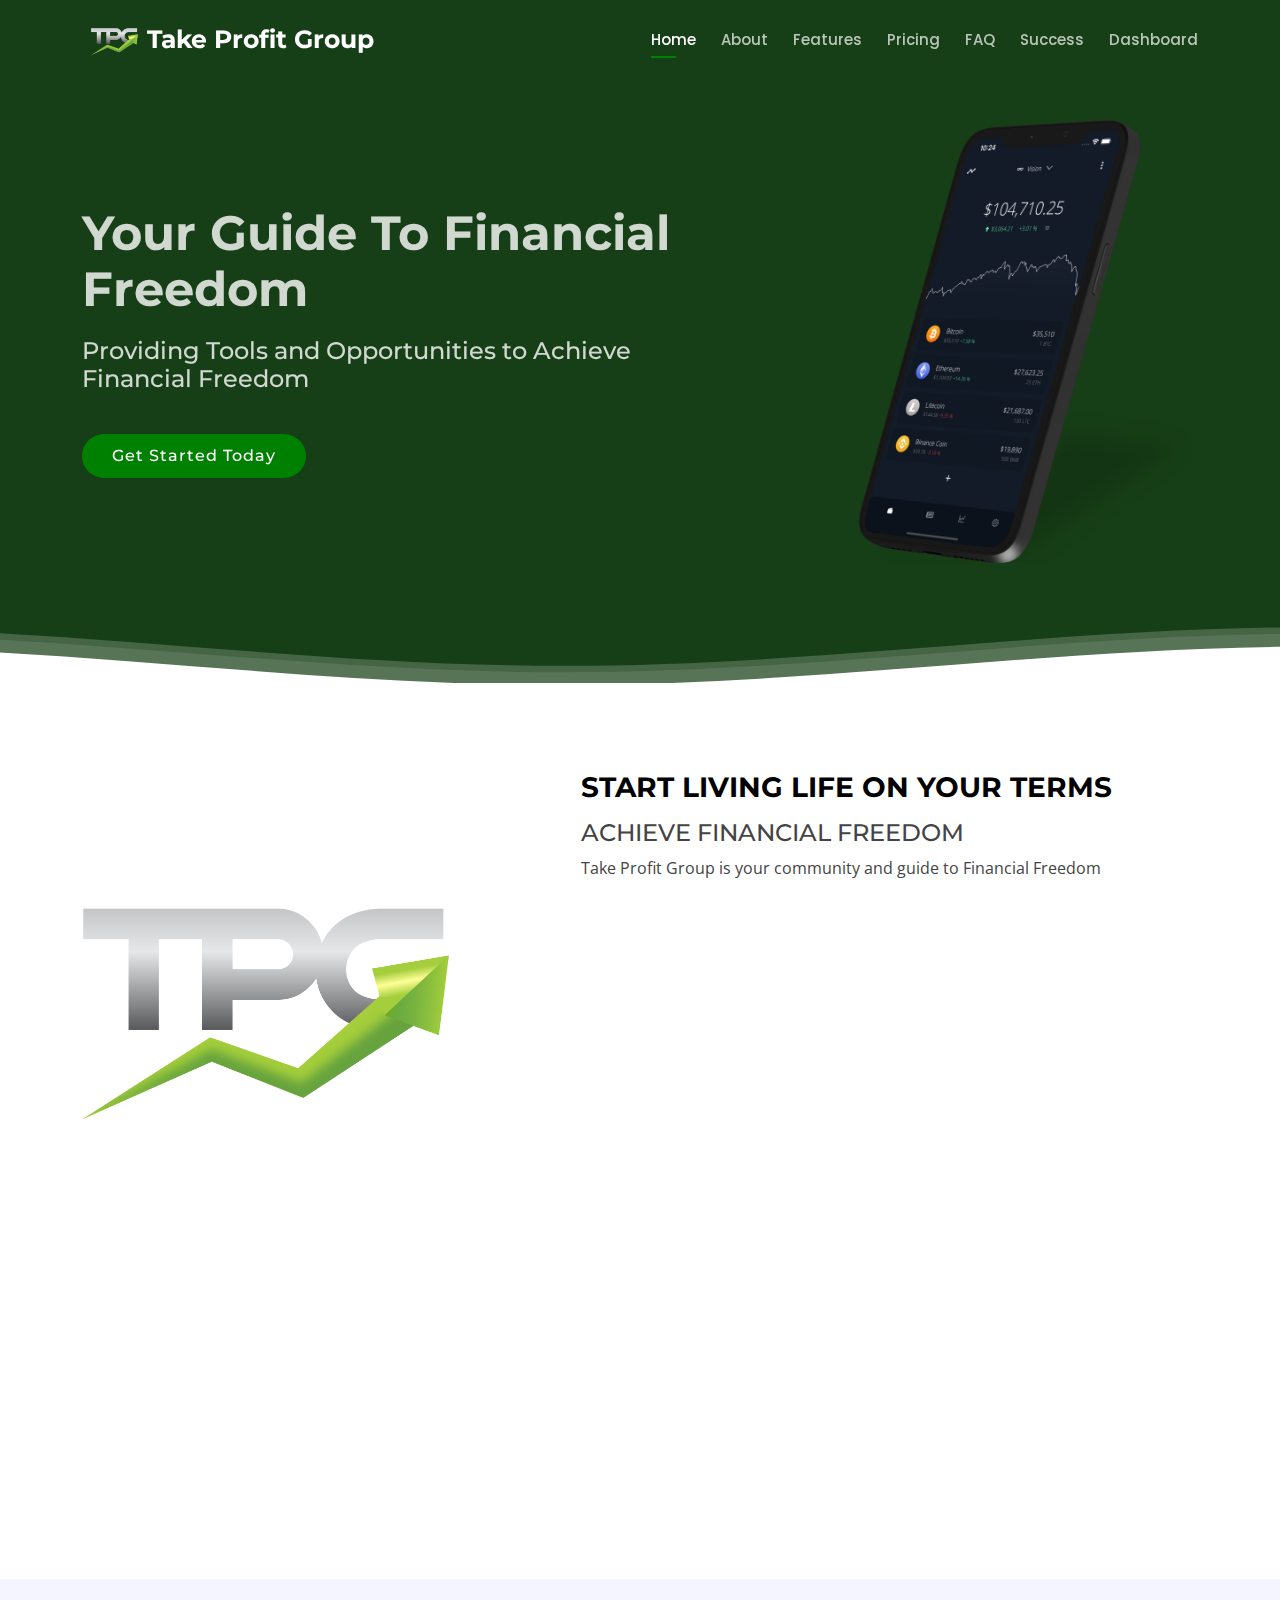
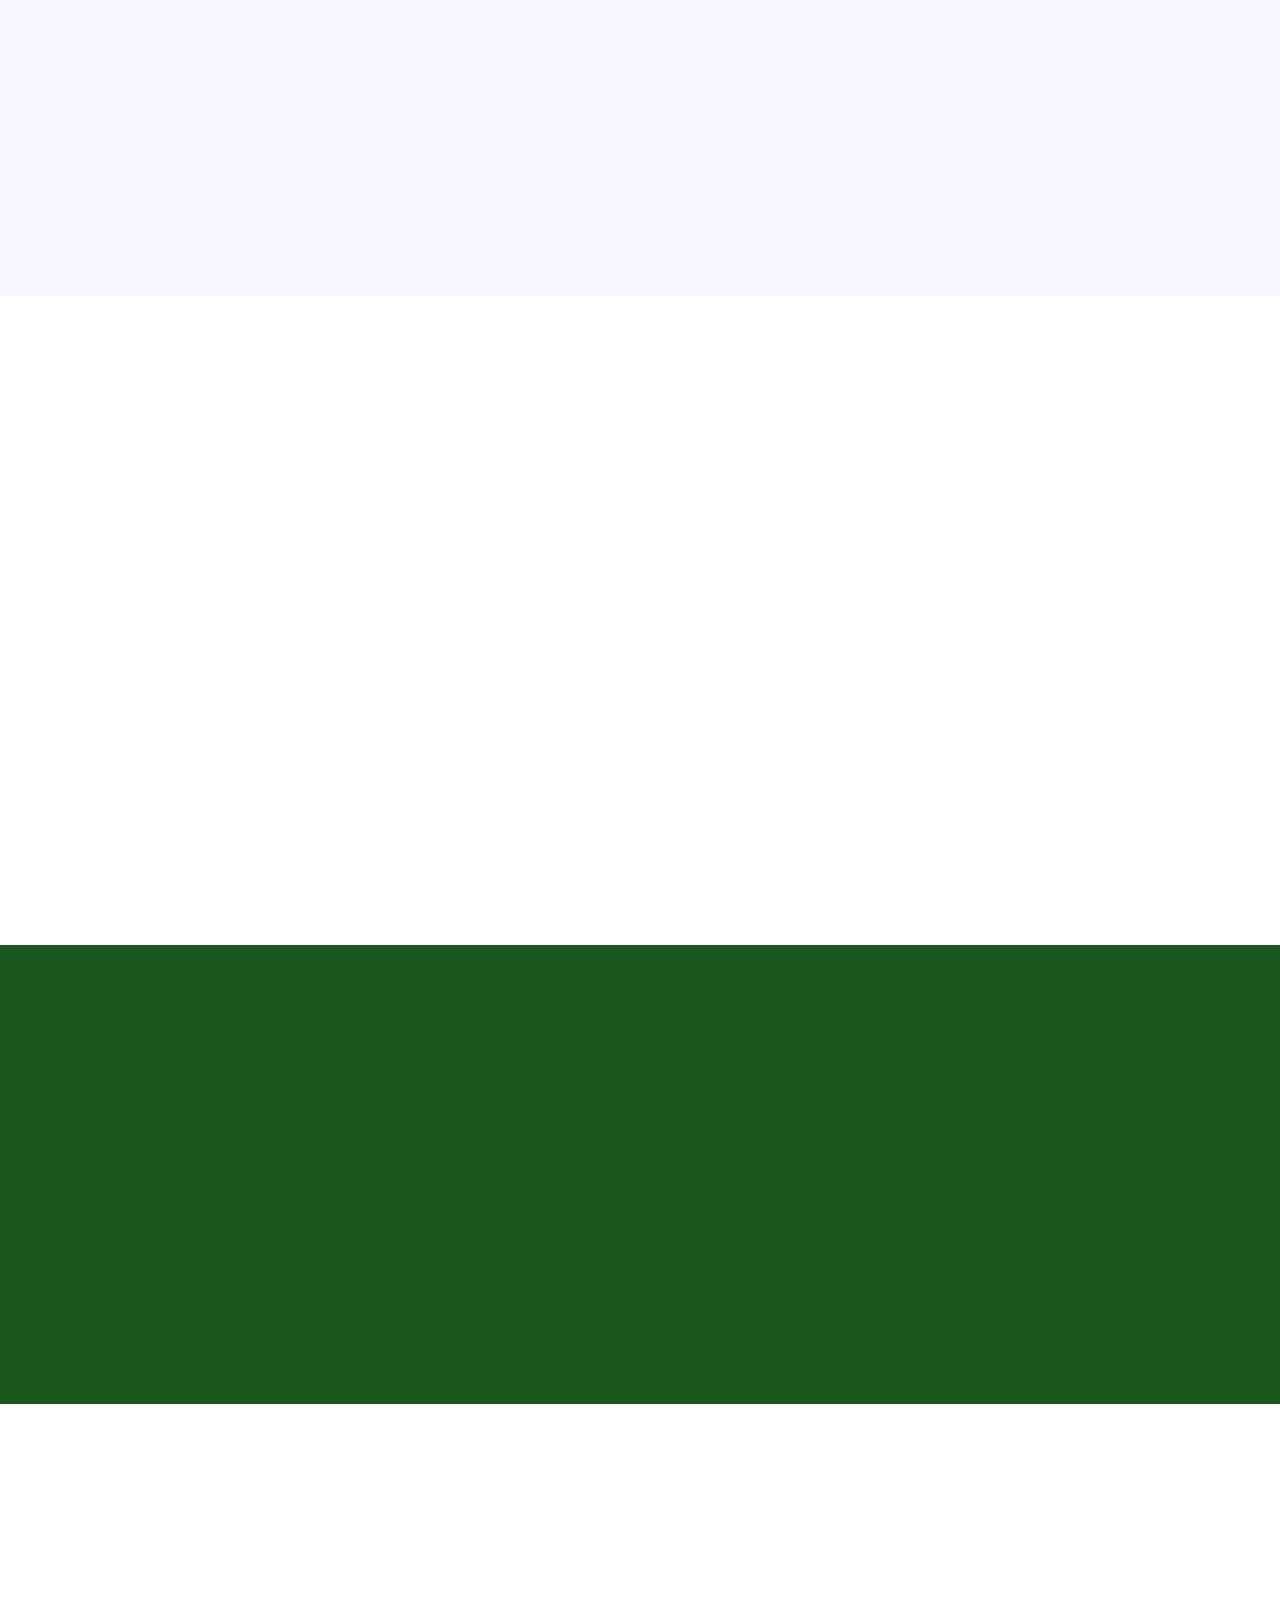
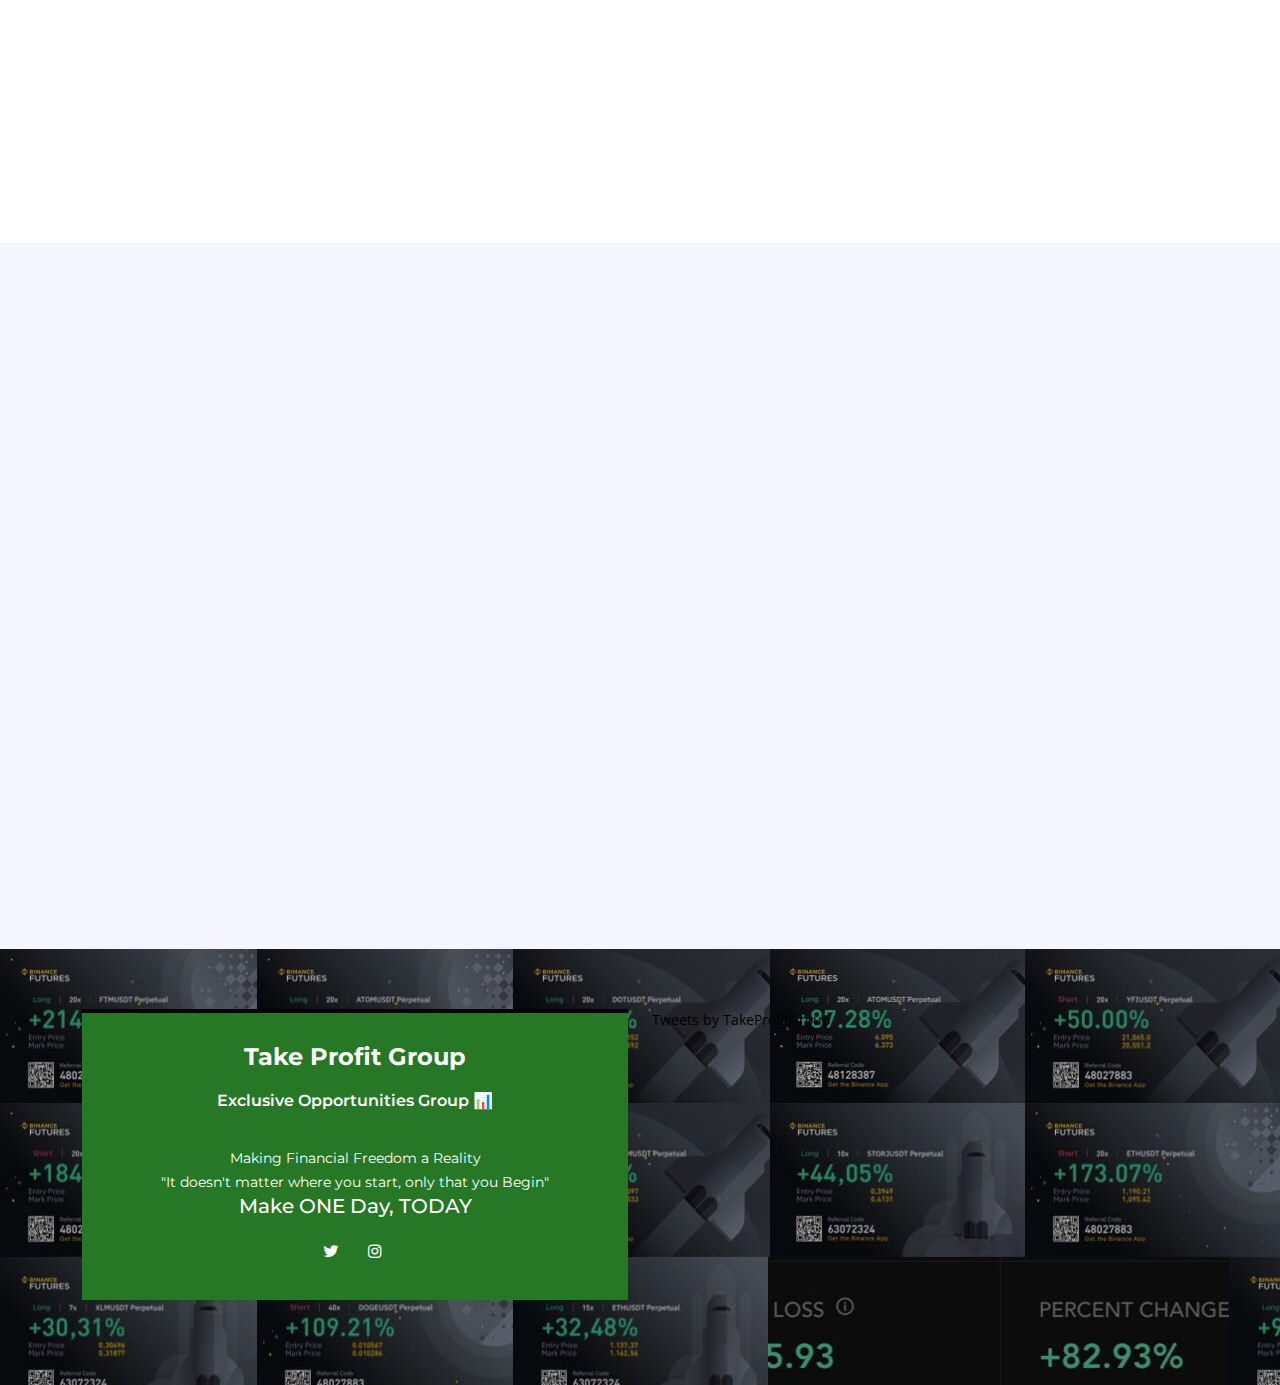
==== index.html @ 90e3a9ca "Update index.html" ====
<!DOCTYPE html>
<html lang="en">

<head>
  <meta charset="utf-8">
  <meta content="width=device-width, initial-scale=1.0" name="viewport">

  <!-- Primary Meta Tags -->
  <title>Take Profit Group</title>
  <meta name="title" content="Take Profit Group">
  <meta name="description" content="Take Profit Group. Leading the way to Financial Freedom!">

  <!-- Open Graph / Facebook -->
  <meta property="og:type" content="website">
  <meta property="og:url" content="https://takeprofitgang.ca/">
  <meta property="og:title" content="Take Profit Group">
  <meta property="og:description"
    content="Take Profit Group is an Exclusive Team of Investors working together to guide investors of all experience levels to Financial Freedom!">
  <meta property="og:image:secure_url" content="https://takeprofitgang.ca/assets/img/11.JPG">

  <!-- Twitter -->
  <meta property="twitter:card" content="summary_large_image">
  <meta property="twitter:url" content="https://takeprofitgang.ca/">
  <meta property="twitter:title" content="Take Profit Group">
  <meta property="twitter:description"
    content="Take Profit Group is an Exclusive Team of Investors working together to guide investors of all experience levels to Financial Freedom!">
  <meta property="twitter:image" content="https://takeprofitgang.ca/assets/img/11.JPG">

  <!-- Favicons -->
  <link rel="apple-touch-icon" sizes="180x180" href="assets/img/apple-touch-icon.png">
  <link rel="icon" type="image/png" sizes="32x32" href="assets/img/favicon-32x32.png">
  <link rel="icon" type="image/png" sizes="16x16" href="assets/img/favicon-16x16.png">
  <link rel="manifest" href="/site.webmanifest">
  <meta name="msapplication-TileColor" content="#da532c">
  <meta name="theme-color" content="#ffffff">

  <!-- Google Fonts -->
  <link
    href="https://fonts.googleapis.com/css?family=Open+Sans:300,300i,400,400i,600,600i,700,700i|Montserrat:300,300i,400,400i,500,500i,600,600i,700,700i|Poppins:300,300i,400,400i,500,500i,600,600i,700,700i"
    rel="stylesheet">

  <!-- Vendor CSS Files -->
  <link href="assets/vendor/bootstrap/css/bootstrap.min.css" rel="stylesheet">
  <link href="assets/vendor/icofont/icofont.min.css" rel="stylesheet">
  <link href="assets/vendor/boxicons/css/boxicons.min.css" rel="stylesheet">
  <link href="assets/vendor/venobox/venobox.css" rel="stylesheet">
  <link href="assets/vendor/remixicon/remixicon.css" rel="stylesheet">
  <link href="assets/vendor/owl.carousel/assets/owl.carousel.min.css" rel="stylesheet">
  <link href="assets/vendor/aos/aos.css" rel="stylesheet">

  <!-- Template Main CSS File -->
  <link href="assets/css/style.css" rel="stylesheet">

</head>

<body>

  <!-- ======= Header ======= -->
  <header id="header" class="fixed-top d-flex align-items-center header-transparent">
    <div class="container d-flex align-items-center justify-content-between">

      <div class="logo">
        <h1><a href="index.html"><img src="assets/img/TPG-LOGOS_GREEN.png" alt="" class="img-fluid"><span><small>Take Profit
          Group</small></span></a></h1>
        <!-- Uncomment below if you prefer to use an image logo -->
        <!-- <a href="index.html"><img src="assets/img/TPG-LOGOS_GREEN.png" alt="" class="img-fluid"></a> -->
      </div>

      <nav class="nav-menu d-none d-lg-block">
        <ul>
          <li class="active"><a href="#">Home</a></li>
          <li><a href="#about">About</a></li>
          <li><a href="#features">Features</a></li>
          <li><a href="#pricing">Pricing</a></li>
          <li><a href="#faq">FAQ</a></li>
          <li><a href="#gallery">Success</a></li>
          <li><a href="https://takeprofitgroup.metalabs.gg/">Dashboard</a></li>
        </ul>
      </nav>
      <!-- .nav-menu -->

    </div>
  </header><!-- End Header -->

  <!-- ======= Hero Section ======= -->
  <section id="hero">

    <div class="container">
      <div class="row justify-content-between">
        <div class="col-lg-7 pt-5 pt-lg-0 order-2 order-lg-1 d-flex align-items-center">
          <div data-aos="zoom-out">
            <h1>Your Guide To Financial Freedom</h1>
            <h2>Providing Tools and Opportunities to Achieve <br/> Financial Freedom
            </h2>
         
            <div class="text-center text-lg-start">
              <a href="#pricing" class="btn-get-started scrollto">Get Started Today</a>
            </div>
          </div>
        </div>
        <div class="col-lg-4 order-1 order-lg-2 hero-img" data-aos="zoom-out" data-aos-delay="300">
          <img src="assets/img/test2.png" class="img-fluid animated" alt="">
        </div>
      </div>
    </div>

    <svg class="hero-waves" xmlns="http://www.w3.org/2000/svg" xmlns:xlink="http://www.w3.org/1999/xlink"
      viewBox="0 24 150 28 " preserveAspectRatio="none">
      <defs>
        <path id="wave-path" d="M-160 44c30 0 58-18 88-18s 58 18 88 18 58-18 88-18 58 18 88 18 v44h-352z">
      </defs>
      <g class="wave1">
        <use xlink:href="#wave-path" x="50" y="3" fill="rgba(255,255,255, .1)">
      </g>
      <g class="wave2">
        <use xlink:href="#wave-path" x="50" y="0" fill="rgba(255,255,255, .2)">
      </g>
      <g class="wave3">
        <use xlink:href="#wave-path" x="50" y="9" fill="#fff">
      </g>
    </svg>

  </section><!-- End Hero -->

  <main id="main">

    <!-- ======= About Section ======= -->
    <section id="about" class="about">
      <div class="container-fluid">

        <div class="row">
          <div class="col-xl-5 col-lg-6 video-box d-flex justify-content-center align-items-stretch"
            data-aos="fade-right">
          </div>

          <div
            class="col-xl-7 col-lg-6 icon-boxes d-flex flex-column align-items-stretch justify-content-center py-5 px-lg-5 data-aos="
            fade-left">
            <h3>START LIVING LIFE ON YOUR TERMS</h3>
            <h4>ACHIEVE FINANCIAL FREEDOM</h4>
            <p>Take Profit Group is your community and guide to Financial Freedom 
            
             </p>

            <div class="icon-box" data-aos="zoom-in" data-aos-delay="100">
              <div class="icon"><i class="bx bxl-bitcoin"></i></div>
              <h4 class="title"><a href="">Navigate Innovative Markets and Assets</a></h4>
              <p class="description">Crypto, NFT's, Stocks & more</p>
            </div>

            <div class="icon-box" data-aos="zoom-in" data-aos-delay="200">
              <div class="icon"><i class="bx bx-bar-chart-square"></i></div>
              <h4 class="title"><a href="">Opportunties Delivered Daily</a></h4>
              <p class="description">Learn, Grow, Explore and Build your Empire</p>
            </div>

            <div class="icon-box" data-aos="zoom-in" data-aos-delay="300">
              <div class="icon"><i class="bx bx-check-shield"></i></div>
              <h4 class="title"><a href="">Support Along Your Journey</a></h4>
              <p class="description">From getting started to Financial Freedom</p>
            </div>

          </div>
        </div>

      </div>
    </section>
    <!-- End About Section -->

    <!-- ======= Features Section ======= -->
    <section id="features" class="features">
      <div class="container">

        <div class="section-title" data-aos="fade-up">
          <h2>Features</h2>
          <p>UNRIVALED VALUE DELIVERED DAILY</p>
        </div>

        <div class="row" data-aos="fade-left">
          <div class="col-lg-4 col-md-4">
            <div class="icon-box" data-aos="zoom-in" data-aos-delay="50">
              <i class="bx bx-trending-up" style="color: #1f6d00;"></i>
              <h3><a href="">Consistently High Quality and Successful Recommendations</a></h3>
            </div>
          </div>
          <div class="col-lg-4 col-md-4 mt-4 mt-md-0">
            <div class="icon-box" data-aos="zoom-in" data-aos-delay="100">
              <i class="bx bx-group" style="color: #1f6d00;;"></i>
              <h3><a href="">Community Focused on Innovating and Winning</a></h3>
            </div>
          </div>
          <div class="col-lg-4 col-md-4 mt-4 mt-md-0">
            <div class="icon-box" data-aos="zoom-in" data-aos-delay="150">
              <i class="bx bx-spreadsheet" style="color: #1f6d00;;"></i>
              <h3><a href="">Multiple Opportunities for All Account Sizes, Risk Profiles</a></h3>
            </div>
          </div>
        </div>
    </section><!-- End Features Section -->

    <!-- ======= Counts Section ======= -->
    <section id="counts" class="counts">
      <div class="container">

        <div class="row" data-aos="fade-up">

          <div class="col-lg-3 col-md-6">
            <div class="count-box">
             <i class="icofont-chart-histogram-alt"></i>
              <span class="style"><span class="count2" data-from="0" data-to="100" data-time="1000">0</span> %</span
              <p>Consistent Gains</p>
            </div>
          </div>

          <div class="col-lg-3 col-md-6 mt-5 mt-md-0">
            <div class="count-box">
              <i class="icofont-light-bulb"></i>
              <span data-toggle="counter-up">9815</span>
              <p>Opportunities Analyzed</p>
            </div>
          </div>

          <div class="col-lg-3 col-md-6 mt-5 mt-lg-0">
            <div class="count-box">
              <i class="icofont-badge"></i>
              <span data-toggle="counter-up">90+</span>
              <p>Unmatched Win Rates</p>
            </div>
          </div>

          <div class="col-lg-3 col-md-6 mt-5 mt-lg-0">
            <div class="count-box">
              <i class="icofont-tick-boxed"></i>
              <span data-toggle="counter-up">2327</span>
              <p>Opportunities Approved by TPG</p>
            </div>
          </div>

        </div>

      </div>
    </section>
    <!-- End Counts Section -->

    <!-- ======= Pricing Section ======= -->
    <section id="pricing" class="pricing">
      <div class="container">

        <div class="section-title" data-aos="fade-up">
          <h2>Pricing</h2>
          <p>EXCLUSIVE MEMBERSHIP OPTIONS</p>
        </div>

        <div class="row" data-aos="fade-left">

          <div class="col-lg-6 col-md-6">
            <div class="box" data-aos="zoom-in" data-aos-delay="100">
              <span class="advanced">Limited</span>
              <h3>TPG Pro+</h3>
              <h4><sup></sup>Invite Only<span></span></h4>
              <ul>
                <li>Access To Premium Discord</li>
                <li>Exclusive NFT, Crypto & Stock Signals</li>
                <li>Livestreams & Voice Chats with Analysts</li>
                <li>Exclusive Groupbuys</li>                    
                <li>Q&A Sessions and Giveaways</li>
              </ul>
              <div class="btn-wrap">
                <a href="https://takeprofitgroup.hyper.co/purchase/T9Krua2flyi7BDa4RC-ro?password=THOR" class="btn-buy">Join Now</a>
              </div>
            </div>
          </div>
        
        <div class="col-lg-6 col-md-6">
            <div class="box" data-aos="zoom-in" data-aos-delay="100">
              <span class="advanced">Lifetime</span>
              <h3>TPG Lifetime</h3>
              <h4><sup></sup>VIP Invite Only<span></span></h4>
              <ul>
                <li>Private Lifetime Members Lounge Chat</li>
                <li>Exclusive NFT, Crypto & Stock Signals</li>
                <li>Livestreams & Voice Chats with Analysts</li>
                <li>Exclusive Groupbuys</li>                    
                <li>Q&A Sessions and Giveaways</li>
              </ul>
              <div class="btn-wrap">
                <a href="https://takeprofitgroup.hyper.co/purchase/Fp9FnCBh3Ee2GyHZZCy0C?password=" class="btn-buy">Join Now</a>
              </div>
            </div>
          </div>
        </div>
      </div>
    </section><!-- End Pricing Section -->

    <!-- ======= Testimonials Section ======= -->
    <section id="testimonials" class="testimonials">
      <div class="container">

        <div class="owl-carousel testimonials-carousel" data-aos="zoom-in">

          <div class="testimonial-item">
            <img src="assets/img/testimonials/discords.png" class="testimonial-img" alt="">
            <h3>Doctorious#9993</h3>
            <h4>TPG Member</h4>
            <p>
              <i class="bx bxs-quote-alt-left quote-icon-left"></i>
              So far I've had a small profit and still holding some recommended holdings without a loss. I would
              recomend it to friends, but they do really speculate in this area, must be old mentality. I'm great to be
              here and give my help to others as I learn :)
              <i class="bx bxs-quote-alt-right quote-icon-right"></i>
            </p>
          </div>
          
          <div class="testimonial-item">
            <img src="assets/img/testimonials/discords.png" class="testimonial-img" alt="">
            <h3>DB#6295</h3>
            <h4>TPG Member</h4>
            <p>
              <i class="bx bxs-quote-alt-left quote-icon-left"></i>
              Been in TPG since like January or something like that and they’ve really helped me a lot with their calls and advice I was able to make money in my sleep and make over 100%+ trades
              <i class="bx bxs-quote-alt-right quote-icon-right"></i>
            </p>
          </div>

          <div class="testimonial-item">
            <img src="assets/img/testimonials/discords.png" class="testimonial-img" alt="">
            <h3>Slаy#1418</h3>
            <h4>TPG Member</h4>
            <p>
              <i class="bx bxs-quote-alt-left quote-icon-left"></i>
              If I had listened to every call that these guys have provided, I would have made it in life. These guys are awesome and deserve MUCH MORE. Namezz for his brains, Upti for his miraculous futures calls, and of course Jay for his somehow 100% correct TA. Such a good team!
              <i class="bx bxs-quote-alt-right quote-icon-right"></i>
            </p>
          </div>

          <div class="testimonial-item">
            <img src="assets/img/testimonials/discords.png" class="testimonial-img" alt="">
            <h3>MikeyX#1506</h3>
            <h4>TPG Member</h4>
            <p>
              <i class="bx bxs-quote-alt-left quote-icon-left"></i>
             Been into crypto since 2017 but let the hype die until I joined TPG. This group has made me found a new love for crypto again and I don’t plan to look back! 
              Huge shout-out to the team at TPG for teaching me a bunch of new things to maximize profits and have fun while doing so.
              <i class="bx bxs-quote-alt-right quote-icon-right"></i>
            </p>
          </div>

          <div class="testimonial-item">
            <img src="assets/img/testimonials/discords.png" class="testimonial-img" alt="">
            <h3>Keyzi#0166</h3>
            <h4>TPG Member</h4>
            <p>
              <i class="bx bxs-quote-alt-left quote-icon-left"></i>
              The owners @Upti and @Namezz are great at what they do, whenever I needed help they were able to hop into
              the voice channel and give me some good guidance when it comes to starting up or with any questions I have
              <i class="bx bxs-quote-alt-right quote-icon-right"></i>
            </p>
          </div>

          <div class="testimonial-item">
            <img src="assets/img/testimonials/discords.png" class="testimonial-img" alt="">
            <h3>Decl1nedd#6389</h3>
            <h4>TPG Member</h4>
            <p>
              <i class="bx bxs-quote-alt-left quote-icon-left"></i>
            Great group with an amazing amount of value. I've learned so much from the setups and livestreams, it's unreal.
              <i class="bx bxs-quote-alt-right quote-icon-right"></i>
            </p>
          </div>

        <div class="testimonial-item">
            <img src="assets/img/testimonials/discords.png" class="testimonial-img" alt="">
            <h3>POUNDS#3273</h3>
            <h4>TPG Member</h4>
            <p>
              <i class="bx bxs-quote-alt-left quote-icon-left"></i>
            Started crypto for not even a month now but have already learned so much in this group. The people in here are truly amazing and teach you to the best of their abilities
              <i class="bx bxs-quote-alt-right quote-icon-right"></i>
            </p>
          </div>

          <div class="testimonial-item">
            <img src="assets/img/testimonials/discords.png" class="testimonial-img" alt="">
            <h3>Lobby#9709</h3>
            <h4>TPG Member</h4>
            <p>
              <i class="bx bxs-quote-alt-left quote-icon-left"></i>
              Amazing group, loved the guides on how to create crypto wallets and wallet suggestions! Signals are almost
              always correct as well, would highly recommend!
              <i class="bx bxs-quote-alt-right quote-icon-right"></i>
            </p>
          </div>

          <div class="testimonial-item">
            <img src="assets/img/testimonials/discords.png" class="testimonial-img" alt="">
            <h3>RuJas99#8873</h3>
            <h4>TPG Member</h4>
            <p>
              <i class="bx bxs-quote-alt-left quote-icon-left"></i>
              Group is amazing 100% highly recommend to anyone getting into stocks / needs amazing info!
              <i class="bx bxs-quote-alt-right quote-icon-right"></i>
            </p>
          </div>

          <div class="testimonial-item">
            <img src="assets/img/testimonials/discords.png" class="testimonial-img" alt="">
            <h3>1.618#3093</h3>
            <h4>TPG Member</h4>
            <p>
              <i class="bx bxs-quote-alt-left quote-icon-left"></i>
              Anyone considering crypto trading should have learned from this group. They teach you thinking like a professional trader and making your own trades, not just copying.
              <i class="bx bxs-quote-alt-right quote-icon-right"></i>
            </p>
          </div>

          <div class="testimonial-item">
            <img src="assets/img/testimonials/discords.png" class="testimonial-img" alt="">
            <h3>widepawnts#2268</h3>
            <h4>TPG Member</h4>
            <p>
              <i class="bx bxs-quote-alt-left quote-icon-left"></i>
              @Upti @Namezz have made some bigggg calls. Easily 2x my money from their signals since following. Always
              providing proper awareness of risks, and have been providing great advice in the group!
              <i class="bx bxs-quote-alt-right quote-icon-right"></i>
            </p>
          </div>
        </div>

      </div>
    </section><!-- End Testimonials Section -->

    <!-- ======= Gallery Section ======= -->
    <section id="gallery" class="gallery">
      <div class="container">

        <div class="section-title" data-aos="fade-up">
          <h2>TPG Success</h2>
          <p>JOIN THE WINNING TEAM</p>
        </div>

        <div class="row no-gutters" data-aos="fade-left">

          <div class="col-lg-3 col-md-4">
            <div class="gallery-item" data-aos="zoom-in" data-aos-delay="100">
              <a href="assets/img/image0.jpg" class="venobox" data-gall="gallery-item">
                <img src="assets/img/image0.jpg" alt="" class="img-fluid">
              </a>
            </div>
          </div>

          <div class="col-lg-3 col-md-4">
            <div class="gallery-item" data-aos="zoom-in" data-aos-delay="150">
              <a href="assets/img/image2.jfif" class="venobox" data-gall="gallery-item">
                <img src="assets/img/image2.jfif" alt="" class="img-fluid">
              </a>
            </div>
          </div>

          <div class="col-lg-3 col-md-4">
            <div class="gallery-item" data-aos="zoom-in" data-aos-delay="200">
              <a href="assets/img/image4.jpg" class="venobox" data-gall="gallery-item">
                <img src="assets/img/image4.jpg" alt="" class="img-fluid">
              </a>
            </div>
          </div>
        </div>

      </div>
    </section>
    <!-- End Gallery Section

    <!-- ======= F.A.Q Section ======= -->
    <section id="faq" class="faq section-bg">
      <div class="container">

        <div class="section-title" data-aos="fade-up">
          <h2>FAQs</h2>
          <p>ANSWERS TO YOUR FREQUENTLY ASKED QUESTIONS</p>
        </div>

        <div class="faq-list">
          <ul>
            <li data-aos="fade-up">
              <i class="bx bx-help-circle icon-help"></i> <a data-bs-toggle="collapse" class="collapse"
                data-bs-target="#faq-list-1"> What is Take Profit Group<i
                  class="bx bx-chevron-down icon-show"></i><i class="bx bx-chevron-up icon-close"></i></a>
              <div id="faq-list-1" class="collapse show" data-bs-parent=".faq-list">
                <p>
                  Take Profit Group is an Exclusive Team of Investors working together to achieve Financial
                  Freedom. We are all like minded with the same goals and vision. The Team is dedicated to:
                  Provide the highest quality opportunities for profits and gains to grow your portfolio. We also strive to team the foundational knowledge needed to not just survive,
                  but thrive in today's fast paced markets.
                </p>
              </div>
            </li>

            <li data-aos="fade-up" data-aos-delay="100">
              <i class="bx bx-help-circle icon-help"></i> <a data-bs-toggle="collapse" data-bs-target="#faq-list-2"
                class="collapsed"> How to get started<i class="bx bx-chevron-down icon-show"></i><i
                  class="bx bx-chevron-up icon-close"></i></a>
              <div id="faq-list-2" class="collapse" data-bs-parent=".faq-list">
                <p>
                  Getting started is easy! First, look out for an invite link. 
                  Once joined, you will be given the "PRO+" role. You will have full access to the server
                  channels, investment oppurtunities and guides to get started. It's time to Take Profits!
                </p>
              </div>
            </li>

            <li data-aos="fade-up" data-aos-delay="200">
              <i class="bx bx-help-circle icon-help"></i> <a data-bs-toggle="collapse" data-bs-target="#faq-list-3"
                class="collapsed"> What knowledge is required to start with TPG <i class="bx bx-chevron-down icon-show"></i><i
                  class="bx bx-chevron-up icon-close"></i></a>
              <div id="faq-list-3" class="collapse" data-bs-parent=".faq-list">
                <p>
                  It is never too early or too late to start learning!
                  TPG provides not only foundational knowledge but advanced charting and strategies.
                </p>
              </div>
            </li>

            <li data-aos="fade-up" data-aos-delay="300">
              <i class="bx bx-help-circle icon-help"></i> <a data-bs-toggle="collapse" data-bs-target="#faq-list-4"
                class="collapsed"> How much money do I need to start <i class="bx bx-chevron-down icon-show"></i><i
                  class="bx bx-chevron-up icon-close"></i></a>
              <div id="faq-list-4" class="collapse" data-bs-parent=".faq-list">
                <p>
                  No portfolio is too small! We have members with a wide range of risk profiles and
                  portfolio sizes.
                  With our assistance, YOU will grow that portfolio in no time!
                </p>
              </div>
            </li>

            <li data-aos="fade-up" data-aos-delay="400">
              <i class="bx bx-help-circle icon-help"></i> <a data-bs-toggle="collapse" data-bs-target="#faq-list-5"
                class="collapsed"> I live outside North America. Do I still receive support and full benefits of
                membership? <i class="bx bx-chevron-down icon-show"></i><i class="bx bx-chevron-up icon-close"></i></a>
              <div id="faq-list-5" class="collapse" data-bs-parent=".faq-list">
                <p>
                  Of course! TPG is a global and borderless group of investors. Our Team is continously growing and we have the
                  resources needed to answer any of our members requests at any time!

                </p>
              </div>
            </li>

          </ul>
        </div>

      </div>
    </section><!-- End F.A.Q Section -->

  </main><!-- End #main -->

  <!-- ======= Footer ======= -->
  <footer id="footer">
    <div class="footer-top">
      <div class="container">
        <div class="row">

          <div class="col-lg-6 col-md-4" data-height="350">
            <div class="footer-info">
              <h3>Take Profit Group</h3>
              <h4>Exclusive Opportunities Group 📊</h4>
              <p class="pb-3"></p>
              <p>
                Making Financial Freedom a Reality <br>
                "It doesn't matter where you start, only that you Begin"
              </p>
              <h5> Make ONE Day, TODAY
              </h5>
              <div class="social-links mt-3">
                <a href="https://twitter.com/TakeProfitGroup" class="twitter"><i class="bx bxl-twitter"></i></a>
                <a href="https://www.instagram.com/TakeProfit.Group" class="instagram"><i
                    class="bx bxl-instagram"></i></a>
              </div>
            </div>
          </div>

          <div class="col-lg-6 col-md-2 footer-newsletter">
            <a class="twitter-timeline" data-height="290"
              href="https://twitter.com/TakeProfitGroup?ref_src=twsrc%5Etfw">Tweets by TakeProfitGroup</a>
            <script async src="https://platform.twitter.com/widgets.js" charset="utf-8"></script>
          </div>
        </div>
      </div>
    </div>

    <div class="container">
      <div class="credits">
        </a>
      </div>
    </div>
  </footer><!-- End Footer -->

  <a href="#" class="back-to-top"><i class="icofont-simple-up"></i></a>
  <div id="preloader"></div>

  <!-- Vendor JS Files -->
  <script src="assets/vendor/jquery/jquery.min.js"></script>
  <script src="assets/vendor/bootstrap/js/bootstrap.bundle.min.js"></script>
  <script src="assets/vendor/jquery.easing/jquery.easing.min.js"></script>
  <script src="assets/vendor/php-email-form/validate.js"></script>
  <script src="assets/vendor/venobox/venobox.min.js"></script>
  <script src="assets/vendor/waypoints/jquery.waypoints.min.js"></script>
  <script src="assets/vendor/counterup/counterup.min.js"></script>
  <script src="assets/vendor/owl.carousel/owl.carousel.min.js"></script>
  <script src="assets/vendor/aos/aos.js"></script>

  <!-- Template Main JS File -->
  <script src="assets/js/main.js"></script>

</body>

</html>
---- assets/vendor/venobox/venobox.css ----
/* ------ venobox.css --------*/
.vbox-overlay *, .vbox-overlay *:before, .vbox-overlay *:after{
    -webkit-backface-visibility: hidden;
    -webkit-box-sizing:border-box;
    -moz-box-sizing:border-box;
    box-sizing:border-box;
}
.vbox-overlay * { 
    -webkit-backface-visibility: visible;
    backface-visibility: visible;
}
.vbox-overlay{
    display: -webkit-flex;
    display: flex;
    -webkit-flex-direction: column;
    flex-direction: column;
    -webkit-justify-content: center;
    justify-content: center;
    -webkit-align-items: center;
    align-items: center;
    position: fixed;
    left: 0;
    top: 0;
    bottom: 0;
    right: 0;
    z-index: 999999;
}

/* ----- navigation ----- */
.vbox-title{
    width: 100%;
    height: 40px;
    float: left;
    text-align: center;
    line-height: 28px;
    font-size: 12px;
    padding: 6px 50px;
    overflow: hidden;
    position: fixed;
    display: none;
    left: 0;
    z-index: 89;
}
.vbox-close{
    cursor: pointer;
    position: fixed;
    top: -1px;
    right: 0;
    width: 50px;
    height: 40px;
    padding: 6px;
    display: block;
    background-position:10px center;
    overflow: hidden;
    font-size: 24px;
    line-height: 1;
    text-align: center;
    z-index: 99;
}
.vbox-left{
    cursor: pointer;
    position: fixed;
    left: 0;
    height: 40px;
    overflow: hidden;
    line-height: 28px;
    font-size: 12px;
    z-index: 99;
    display: flex;
    align-items:center;
}
.vbox-num{
    display: inline-block;
    margin: 6px 0 6px 15px;
}
/* ----- Social share ----- */
.vbox-share{
    line-height: 28px;
    font-size: 12px;
    overflow: hidden;
    position: fixed;
    left: 0;
    z-index: 98;
    display: flex;
    align-items:center;
    justify-content: center;
    width: 100%;
    text-align: center;
}
.vbox-share svg{
    max-height: 28px;
    width: 28px;
    z-index: 10;
    margin-left: 12px;
    margin-top: 6px;
    margin-bottom: 6px;
    vertical-align: middle;
}


/* ----- navigation ARROWS ----- */
.vbox-next, .vbox-prev{
    position: fixed;
    top: 50%;
    margin-top: -15px;
    overflow: hidden;
    cursor: pointer;
    display: block;
    width: 45px;
    height: 45px;
    z-index: 99;
}
.vbox-next span, .vbox-prev span{
    position: relative;
    width: 20px;
    height: 20px;
    border: 2px solid transparent;
    border-top-color: #B6B6B6;
    border-right-color: #B6B6B6;
    text-indent: -100px;
    position: absolute;
    top: 8px;
    display: block;
}
.vbox-prev{
    left: 15px;
}
.vbox-next{
    right: 15px;
}
.vbox-prev span{
    left: 10px;
    -ms-transform: rotate(-135deg);
    -webkit-transform: rotate(-135deg);
    transform: rotate(-135deg);
}
.vbox-next span{
    -ms-transform: rotate(45deg);
    -webkit-transform: rotate(45deg);
    transform: rotate(45deg);
    right: 10px;
}
/* ------- inline window ------ */
.vbox-inline{
    width: 420px;
    height: 315px;
    height: 70vh;
    padding: 10px;
    background: #fff;
    margin: 0 auto;
    overflow: auto;
    text-align: left;
}
/* ------- Video & iFrames window ------ */
.venoframe{
    max-width: 100%;
    width: 100%;
    border: none;
    width: 100%;
    height: 260px;
    height: 70vh;
}
.venoframe.vbvid{
    height: 260px;
}
@media (min-width: 768px) {
    .venoframe, .vbox-inline{
        width: 90%;
        height: 360px;
        height: 70vh;
    }
    .venoframe.vbvid{
        width: 640px;
        height: 360px;
    }
}
@media (min-width: 992px) {
    .venoframe, .vbox-inline{
        max-width: 1200px;
        width: 80%;
        height: 540px;
        height: 70vh;
    }
    .venoframe.vbvid{
        width: 960px;
        height: 540px;
    }
}
/* 
Please do NOT edit this part! 
or at least read this note: http://i.imgur.com/7C0ws9e.gif
*/
.vbox-open{
    overflow: hidden;
}
.vbox-container{
    position: absolute;
    left: 0;
    right: 0;
    top: 0;
    bottom: 0;
    overflow-x: hidden;
    overflow-y: scroll;
    overflow-scrolling: touch;
    -webkit-overflow-scrolling: touch;
    z-index: 20;
    max-height: 100%;

}

.vbox-content{
    text-align: center;
    float: left;
    width: 100%;
    position: relative;
    overflow: hidden;
    padding: 20px 4%;
}
.vbox-container img{
    max-width: 100%;
    height: auto;
}
.vbox-figlio{
    box-shadow: 0 0 12px rgba(0,0,0,0.19), 0 6px 6px rgba(0,0,0,0.23);
    max-width: 100%;
    text-align: initial;
}
img.vbox-figlio{
    -webkit-user-select: none;
-khtml-user-select: none;
-moz-user-select: none;
-o-user-select: none;
user-select: none;
}
.vbox-content.swipe-left{
    margin-left: -200px !important;
}
.vbox-content.swipe-right{
    margin-left: 200px !important;
}
.vbox-animated{
    webkit-transition: margin 300ms ease-out;
    transition: margin 300ms ease-out;
}

/* ---------- preloader ----------
 * SPINKIT 
 * http://tobiasahlin.com/spinkit/
-------------------------------- */
.sk-double-bounce,.sk-rotating-plane{width:40px;height:40px;margin:40px auto}.sk-rotating-plane{background-color:#333;-webkit-animation:sk-rotatePlane 1.2s infinite ease-in-out;animation:sk-rotatePlane 1.2s infinite ease-in-out}@-webkit-keyframes sk-rotatePlane{0%{-webkit-transform:perspective(120px) rotateX(0) rotateY(0);transform:perspective(120px) rotateX(0) rotateY(0)}50%{-webkit-transform:perspective(120px) rotateX(-180.1deg) rotateY(0);transform:perspective(120px) rotateX(-180.1deg) rotateY(0)}100%{-webkit-transform:perspective(120px) rotateX(-180deg) rotateY(-179.9deg);transform:perspective(120px) rotateX(-180deg) rotateY(-179.9deg)}}@keyframes sk-rotatePlane{0%{-webkit-transform:perspective(120px) rotateX(0) rotateY(0);transform:perspective(120px) rotateX(0) rotateY(0)}50%{-webkit-transform:perspective(120px) rotateX(-180.1deg) rotateY(0);transform:perspective(120px) rotateX(-180.1deg) rotateY(0)}100%{-webkit-transform:perspective(120px) rotateX(-180deg) rotateY(-179.9deg);transform:perspective(120px) rotateX(-180deg) rotateY(-179.9deg)}}.sk-double-bounce{position:relative}.sk-double-bounce .sk-child{width:100%;height:100%;border-radius:50%;background-color:#333;opacity:.6;position:absolute;top:0;left:0;-webkit-animation:sk-doubleBounce 2s infinite ease-in-out;animation:sk-doubleBounce 2s infinite ease-in-out}.sk-chasing-dots .sk-child,.sk-spinner-pulse,.sk-three-bounce .sk-child{background-color:#333;border-radius:100%}.sk-double-bounce .sk-double-bounce2{-webkit-animation-delay:-1s;animation-delay:-1s}@-webkit-keyframes sk-doubleBounce{0%,100%{-webkit-transform:scale(0);transform:scale(0)}50%{-webkit-transform:scale(1);transform:scale(1)}}@keyframes sk-doubleBounce{0%,100%{-webkit-transform:scale(0);transform:scale(0)}50%{-webkit-transform:scale(1);transform:scale(1)}}.sk-wave{margin:40px auto;width:50px;height:40px;text-align:center;font-size:10px}.sk-wave .sk-rect{background-color:#333;height:100%;width:6px;display:inline-block;-webkit-animation:sk-waveStretchDelay 1.2s infinite ease-in-out;animation:sk-waveStretchDelay 1.2s infinite ease-in-out}.sk-wave .sk-rect1{-webkit-animation-delay:-1.2s;animation-delay:-1.2s}.sk-wave .sk-rect2{-webkit-animation-delay:-1.1s;animation-delay:-1.1s}.sk-wave .sk-rect3{-webkit-animation-delay:-1s;animation-delay:-1s}.sk-wave .sk-rect4{-webkit-animation-delay:-.9s;animation-delay:-.9s}.sk-wave .sk-rect5{-webkit-animation-delay:-.8s;animation-delay:-.8s}@-webkit-keyframes sk-waveStretchDelay{0%,100%,40%{-webkit-transform:scaleY(.4);transform:scaleY(.4)}20%{-webkit-transform:scaleY(1);transform:scaleY(1)}}@keyframes sk-waveStretchDelay{0%,100%,40%{-webkit-transform:scaleY(.4);transform:scaleY(.4)}20%{-webkit-transform:scaleY(1);transform:scaleY(1)}}.sk-wandering-cubes{margin:40px auto;width:40px;height:40px;position:relative}.sk-wandering-cubes .sk-cube{background-color:#333;width:10px;height:10px;position:absolute;top:0;left:0;-webkit-animation:sk-wanderingCube 1.8s ease-in-out -1.8s infinite both;animation:sk-wanderingCube 1.8s ease-in-out -1.8s infinite both}.sk-chasing-dots,.sk-spinner-pulse{width:40px;height:40px;margin:40px auto}.sk-wandering-cubes .sk-cube2{-webkit-animation-delay:-.9s;animation-delay:-.9s}@-webkit-keyframes sk-wanderingCube{0%{-webkit-transform:rotate(0);transform:rotate(0)}25%{-webkit-transform:translateX(30px) rotate(-90deg) scale(.5);transform:translateX(30px) rotate(-90deg) scale(.5)}50%{-webkit-transform:translateX(30px) translateY(30px) rotate(-179deg);transform:translateX(30px) translateY(30px) rotate(-179deg)}50.1%{-webkit-transform:translateX(30px) translateY(30px) rotate(-180deg);transform:translateX(30px) translateY(30px) rotate(-180deg)}75%{-webkit-transform:translateX(0) translateY(30px) rotate(-270deg) scale(.5);transform:translateX(0) translateY(30px) rotate(-270deg) scale(.5)}100%{-webkit-transform:rotate(-360deg);transform:rotate(-360deg)}}@keyframes sk-wanderingCube{0%{-webkit-transform:rotate(0);transform:rotate(0)}25%{-webkit-transform:translateX(30px) rotate(-90deg) scale(.5);transform:translateX(30px) rotate(-90deg) scale(.5)}50%{-webkit-transform:translateX(30px) translateY(30px) rotate(-179deg);transform:translateX(30px) translateY(30px) rotate(-179deg)}50.1%{-webkit-transform:translateX(30px) translateY(30px) rotate(-180deg);transform:translateX(30px) translateY(30px) rotate(-180deg)}75%{-webkit-transform:translateX(0) translateY(30px) rotate(-270deg) scale(.5);transform:translateX(0) translateY(30px) rotate(-270deg) scale(.5)}100%{-webkit-transform:rotate(-360deg);transform:rotate(-360deg)}}.sk-spinner-pulse{-webkit-animation:sk-pulseScaleOut 1s infinite ease-in-out;animation:sk-pulseScaleOut 1s infinite ease-in-out}@-webkit-keyframes sk-pulseScaleOut{0%{-webkit-transform:scale(0);transform:scale(0)}100%{-webkit-transform:scale(1);transform:scale(1);opacity:0}}@keyframes sk-pulseScaleOut{0%{-webkit-transform:scale(0);transform:scale(0)}100%{-webkit-transform:scale(1);transform:scale(1);opacity:0}}.sk-chasing-dots{position:relative;text-align:center;-webkit-animation:sk-chasingDotsRotate 2s infinite linear;animation:sk-chasingDotsRotate 2s infinite linear}.sk-chasing-dots .sk-child{width:60%;height:60%;display:inline-block;position:absolute;top:0;-webkit-animation:sk-chasingDotsBounce 2s infinite ease-in-out;animation:sk-chasingDotsBounce 2s infinite ease-in-out}.sk-chasing-dots .sk-dot2{top:auto;bottom:0;-webkit-animation-delay:-1s;animation-delay:-1s}@-webkit-keyframes sk-chasingDotsRotate{100%{-webkit-transform:rotate(360deg);transform:rotate(360deg)}}@keyframes sk-chasingDotsRotate{100%{-webkit-transform:rotate(360deg);transform:rotate(360deg)}}@-webkit-keyframes sk-chasingDotsBounce{0%,100%{-webkit-transform:scale(0);transform:scale(0)}50%{-webkit-transform:scale(1);transform:scale(1)}}@keyframes sk-chasingDotsBounce{0%,100%{-webkit-transform:scale(0);transform:scale(0)}50%{-webkit-transform:scale(1);transform:scale(1)}}.sk-three-bounce{margin:40px auto;width:80px;text-align:center}.sk-three-bounce .sk-child{width:20px;height:20px;display:inline-block;-webkit-animation:sk-three-bounce 1.4s ease-in-out 0s infinite both;animation:sk-three-bounce 1.4s ease-in-out 0s infinite both}.sk-circle .sk-child:before,.sk-fading-circle .sk-circle:before{display:block;border-radius:100%;content:'';background-color:#333}.sk-three-bounce .sk-bounce1{-webkit-animation-delay:-.32s;animation-delay:-.32s}.sk-three-bounce .sk-bounce2{-webkit-animation-delay:-.16s;animation-delay:-.16s}@-webkit-keyframes sk-three-bounce{0%,100%,80%{-webkit-transform:scale(0);transform:scale(0)}40%{-webkit-transform:scale(1);transform:scale(1)}}@keyframes sk-three-bounce{0%,100%,80%{-webkit-transform:scale(0);transform:scale(0)}40%{-webkit-transform:scale(1);transform:scale(1)}}.sk-circle{margin:40px auto;width:40px;height:40px;position:relative}.sk-circle .sk-child{width:100%;height:100%;position:absolute;left:0;top:0}.sk-circle .sk-child:before{margin:0 auto;width:15%;height:15%;-webkit-animation:sk-circleBounceDelay 1.2s infinite ease-in-out both;animation:sk-circleBounceDelay 1.2s infinite ease-in-out both}.sk-circle .sk-circle2{-webkit-transform:rotate(30deg);-ms-transform:rotate(30deg);transform:rotate(30deg)}.sk-circle .sk-circle3{-webkit-transform:rotate(60deg);-ms-transform:rotate(60deg);transform:rotate(60deg)}.sk-circle .sk-circle4{-webkit-transform:rotate(90deg);-ms-transform:rotate(90deg);transform:rotate(90deg)}.sk-circle .sk-circle5{-webkit-transform:rotate(120deg);-ms-transform:rotate(120deg);transform:rotate(120deg)}.sk-circle .sk-circle6{-webkit-transform:rotate(150deg);-ms-transform:rotate(150deg);transform:rotate(150deg)}.sk-circle .sk-circle7{-webkit-transform:rotate(180deg);-ms-transform:rotate(180deg);transform:rotate(180deg)}.sk-circle .sk-circle8{-webkit-transform:rotate(210deg);-ms-transform:rotate(210deg);transform:rotate(210deg)}.sk-circle .sk-circle9{-webkit-transform:rotate(240deg);-ms-transform:rotate(240deg);transform:rotate(240deg)}.sk-circle .sk-circle10{-webkit-transform:rotate(270deg);-ms-transform:rotate(270deg);transform:rotate(270deg)}.sk-circle .sk-circle11{-webkit-transform:rotate(300deg);-ms-transform:rotate(300deg);transform:rotate(300deg)}.sk-circle .sk-circle12{-webkit-transform:rotate(330deg);-ms-transform:rotate(330deg);transform:rotate(330deg)}.sk-circle .sk-circle2:before{-webkit-animation-delay:-1.1s;animation-delay:-1.1s}.sk-circle .sk-circle3:before{-webkit-animation-delay:-1s;animation-delay:-1s}.sk-circle .sk-circle4:before{-webkit-animation-delay:-.9s;animation-delay:-.9s}.sk-circle .sk-circle5:before{-webkit-animation-delay:-.8s;animation-delay:-.8s}.sk-circle .sk-circle6:before{-webkit-animation-delay:-.7s;animation-delay:-.7s}.sk-circle .sk-circle7:before{-webkit-animation-delay:-.6s;animation-delay:-.6s}.sk-circle .sk-circle8:before{-webkit-animation-delay:-.5s;animation-delay:-.5s}.sk-circle .sk-circle9:before{-webkit-animation-delay:-.4s;animation-delay:-.4s}.sk-circle .sk-circle10:before{-webkit-animation-delay:-.3s;animation-delay:-.3s}.sk-circle .sk-circle11:before{-webkit-animation-delay:-.2s;animation-delay:-.2s}.sk-circle .sk-circle12:before{-webkit-animation-delay:-.1s;animation-delay:-.1s}@-webkit-keyframes sk-circleBounceDelay{0%,100%,80%{-webkit-transform:scale(0);transform:scale(0)}40%{-webkit-transform:scale(1);transform:scale(1)}}@keyframes sk-circleBounceDelay{0%,100%,80%{-webkit-transform:scale(0);transform:scale(0)}40%{-webkit-transform:scale(1);transform:scale(1)}}.sk-cube-grid{width:40px;height:40px;margin:40px auto}.sk-cube-grid .sk-cube{width:33.33%;height:33.33%;background-color:#333;float:left;-webkit-animation:sk-cubeGridScaleDelay 1.3s infinite ease-in-out;animation:sk-cubeGridScaleDelay 1.3s infinite ease-in-out}.sk-cube-grid .sk-cube1{-webkit-animation-delay:.2s;animation-delay:.2s}.sk-cube-grid .sk-cube2{-webkit-animation-delay:.3s;animation-delay:.3s}.sk-cube-grid .sk-cube3{-webkit-animation-delay:.4s;animation-delay:.4s}.sk-cube-grid .sk-cube4{-webkit-animation-delay:.1s;animation-delay:.1s}.sk-cube-grid .sk-cube5{-webkit-animation-delay:.2s;animation-delay:.2s}.sk-cube-grid .sk-cube6{-webkit-animation-delay:.3s;animation-delay:.3s}.sk-cube-grid .sk-cube7{-webkit-animation-delay:0ms;animation-delay:0ms}.sk-cube-grid .sk-cube8{-webkit-animation-delay:.1s;animation-delay:.1s}.sk-cube-grid .sk-cube9{-webkit-animation-delay:.2s;animation-delay:.2s}@-webkit-keyframes sk-cubeGridScaleDelay{0%,100%,70%{-webkit-transform:scale3D(1,1,1);transform:scale3D(1,1,1)}35%{-webkit-transform:scale3D(0,0,1);transform:scale3D(0,0,1)}}@keyframes sk-cubeGridScaleDelay{0%,100%,70%{-webkit-transform:scale3D(1,1,1);transform:scale3D(1,1,1)}35%{-webkit-transform:scale3D(0,0,1);transform:scale3D(0,0,1)}}.sk-fading-circle{margin:40px auto;width:40px;height:40px;position:relative}.sk-fading-circle .sk-circle{width:100%;height:100%;position:absolute;left:0;top:0}.sk-fading-circle .sk-circle:before{margin:0 auto;width:15%;height:15%;-webkit-animation:sk-circleFadeDelay 1.2s infinite ease-in-out both;animation:sk-circleFadeDelay 1.2s infinite ease-in-out both}.sk-fading-circle .sk-circle2{-webkit-transform:rotate(30deg);-ms-transform:rotate(30deg);transform:rotate(30deg)}.sk-fading-circle .sk-circle3{-webkit-transform:rotate(60deg);-ms-transform:rotate(60deg);transform:rotate(60deg)}.sk-fading-circle .sk-circle4{-webkit-transform:rotate(90deg);-ms-transform:rotate(90deg);transform:rotate(90deg)}.sk-fading-circle .sk-circle5{-webkit-transform:rotate(120deg);-ms-transform:rotate(120deg);transform:rotate(120deg)}.sk-fading-circle .sk-circle6{-webkit-transform:rotate(150deg);-ms-transform:rotate(150deg);transform:rotate(150deg)}.sk-fading-circle .sk-circle7{-webkit-transform:rotate(180deg);-ms-transform:rotate(180deg);transform:rotate(180deg)}.sk-fading-circle .sk-circle8{-webkit-transform:rotate(210deg);-ms-transform:rotate(210deg);transform:rotate(210deg)}.sk-fading-circle .sk-circle9{-webkit-transform:rotate(240deg);-ms-transform:rotate(240deg);transform:rotate(240deg)}.sk-fading-circle .sk-circle10{-webkit-transform:rotate(270deg);-ms-transform:rotate(270deg);transform:rotate(270deg)}.sk-fading-circle .sk-circle11{-webkit-transform:rotate(300deg);-ms-transform:rotate(300deg);transform:rotate(300deg)}.sk-fading-circle .sk-circle12{-webkit-transform:rotate(330deg);-ms-transform:rotate(330deg);transform:rotate(330deg)}.sk-fading-circle .sk-circle2:before{-webkit-animation-delay:-1.1s;animation-delay:-1.1s}.sk-fading-circle .sk-circle3:before{-webkit-animation-delay:-1s;animation-delay:-1s}.sk-fading-circle .sk-circle4:before{-webkit-animation-delay:-.9s;animation-delay:-.9s}.sk-fading-circle .sk-circle5:before{-webkit-animation-delay:-.8s;animation-delay:-.8s}.sk-fading-circle .sk-circle6:before{-webkit-animation-delay:-.7s;animation-delay:-.7s}.sk-fading-circle .sk-circle7:before{-webkit-animation-delay:-.6s;animation-delay:-.6s}.sk-fading-circle .sk-circle8:before{-webkit-animation-delay:-.5s;animation-delay:-.5s}.sk-fading-circle .sk-circle9:before{-webkit-animation-delay:-.4s;animation-delay:-.4s}.sk-fading-circle .sk-circle10:before{-webkit-animation-delay:-.3s;animation-delay:-.3s}.sk-fading-circle .sk-circle11:before{-webkit-animation-delay:-.2s;animation-delay:-.2s}.sk-fading-circle .sk-circle12:before{-webkit-animation-delay:-.1s;animation-delay:-.1s}@-webkit-keyframes sk-circleFadeDelay{0%,100%,39%{opacity:0}40%{opacity:1}}@keyframes sk-circleFadeDelay{0%,100%,39%{opacity:0}40%{opacity:1}}.sk-folding-cube{margin:40px auto;width:40px;height:40px;position:relative;-webkit-transform:rotateZ(45deg);transform:rotateZ(45deg)}.sk-folding-cube .sk-cube{float:left;width:50%;height:50%;position:relative;-webkit-transform:scale(1.1);-ms-transform:scale(1.1);transform:scale(1.1)}.sk-folding-cube .sk-cube:before{content:'';position:absolute;top:0;left:0;width:100%;height:100%;background-color:#333;-webkit-animation:sk-foldCubeAngle 2.4s infinite linear both;animation:sk-foldCubeAngle 2.4s infinite linear both;-webkit-transform-origin:100% 100%;-ms-transform-origin:100% 100%;transform-origin:100% 100%}.sk-folding-cube .sk-cube2{-webkit-transform:scale(1.1) rotateZ(90deg);transform:scale(1.1) rotateZ(90deg)}.sk-folding-cube .sk-cube3{-webkit-transform:scale(1.1) rotateZ(180deg);transform:scale(1.1) rotateZ(180deg)}.sk-folding-cube .sk-cube4{-webkit-transform:scale(1.1) rotateZ(270deg);transform:scale(1.1) rotateZ(270deg)}.sk-folding-cube .sk-cube2:before{-webkit-animation-delay:.3s;animation-delay:.3s}.sk-folding-cube .sk-cube3:before{-webkit-animation-delay:.6s;animation-delay:.6s}.sk-folding-cube .sk-cube4:before{-webkit-animation-delay:.9s;animation-delay:.9s}@-webkit-keyframes sk-foldCubeAngle{0%,10%{-webkit-transform:perspective(140px) rotateX(-180deg);transform:perspective(140px) rotateX(-180deg);opacity:0}25%,75%{-webkit-transform:perspective(140px) rotateX(0);transform:perspective(140px) rotateX(0);opacity:1}100%,90%{-webkit-transform:perspective(140px) rotateY(180deg);transform:perspective(140px) rotateY(180deg);opacity:0}}@keyframes sk-foldCubeAngle{0%,10%{-webkit-transform:perspective(140px) rotateX(-180deg);transform:perspective(140px) rotateX(-180deg);opacity:0}25%,75%{-webkit-transform:perspective(140px) rotateX(0);transform:perspective(140px) rotateX(0);opacity:1}100%,90%{-webkit-transform:perspective(140px) rotateY(180deg);transform:perspective(140px) rotateY(180deg);opacity:0}}
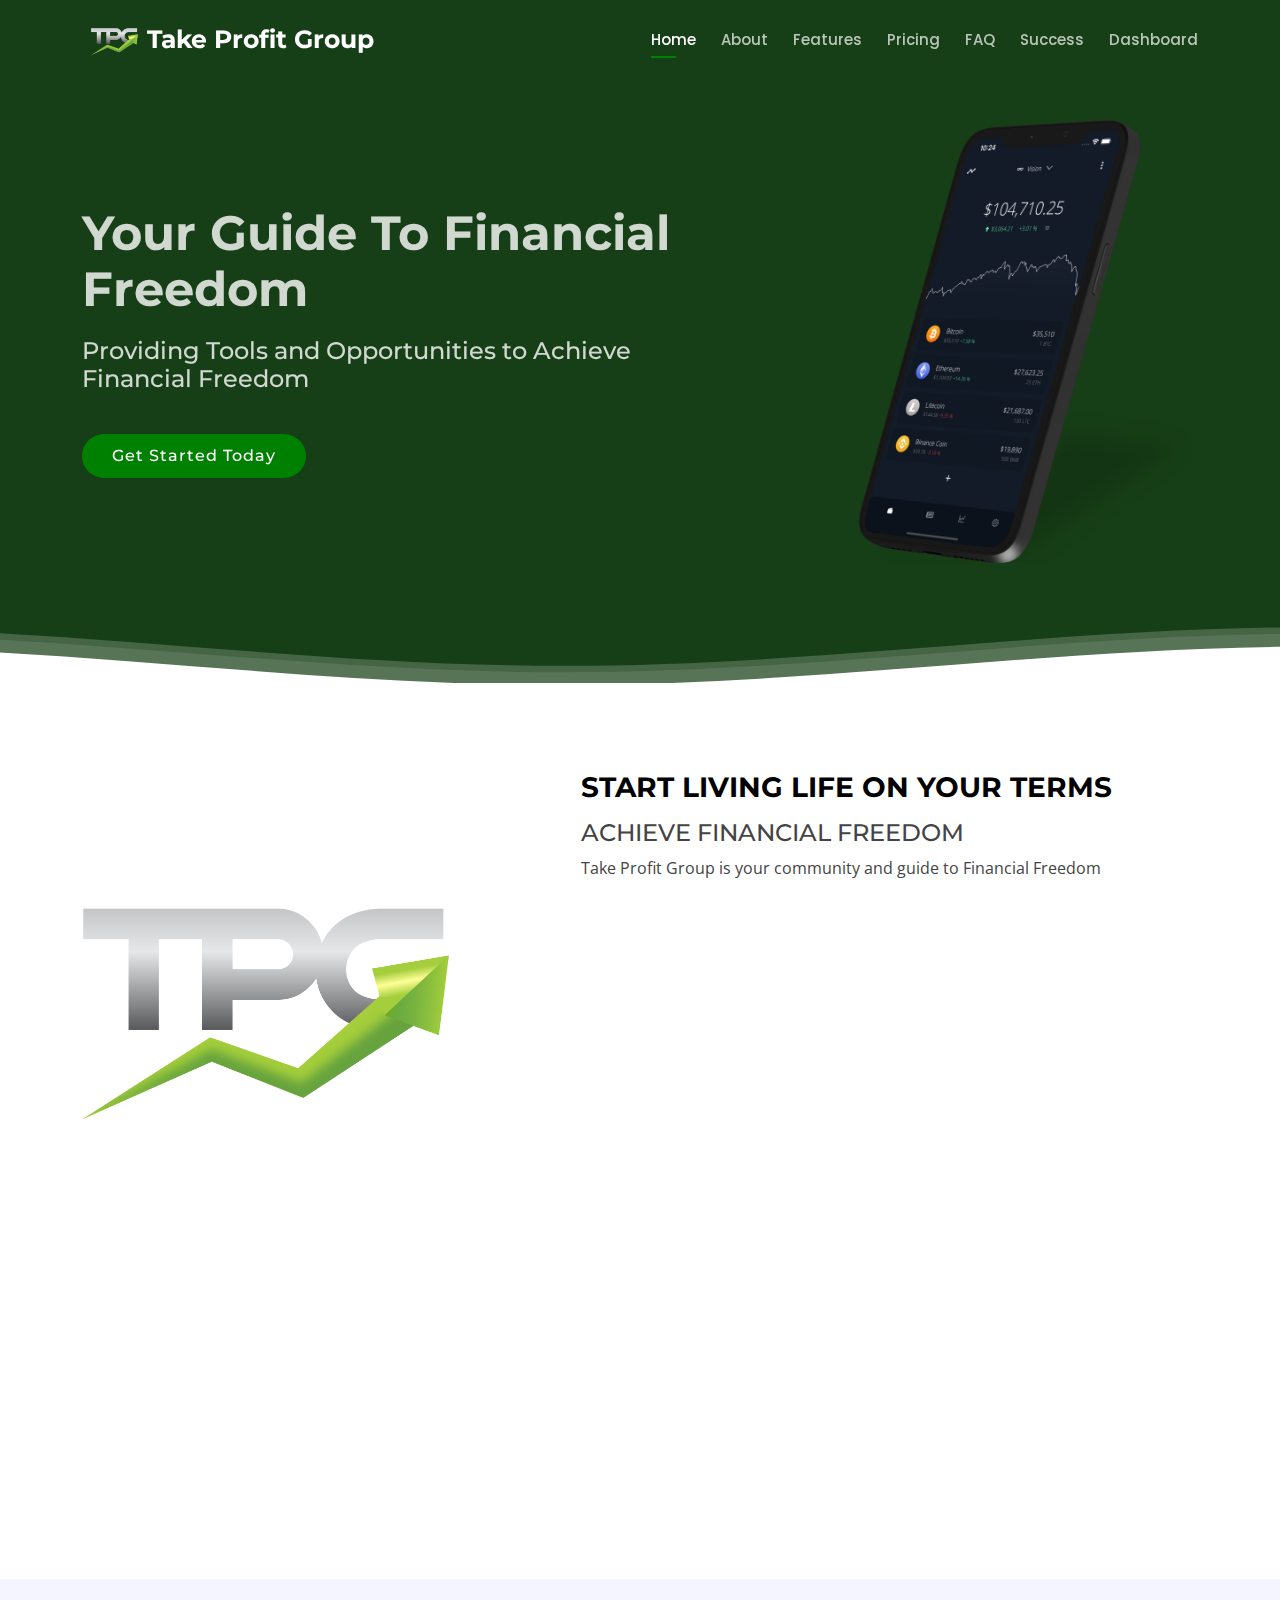
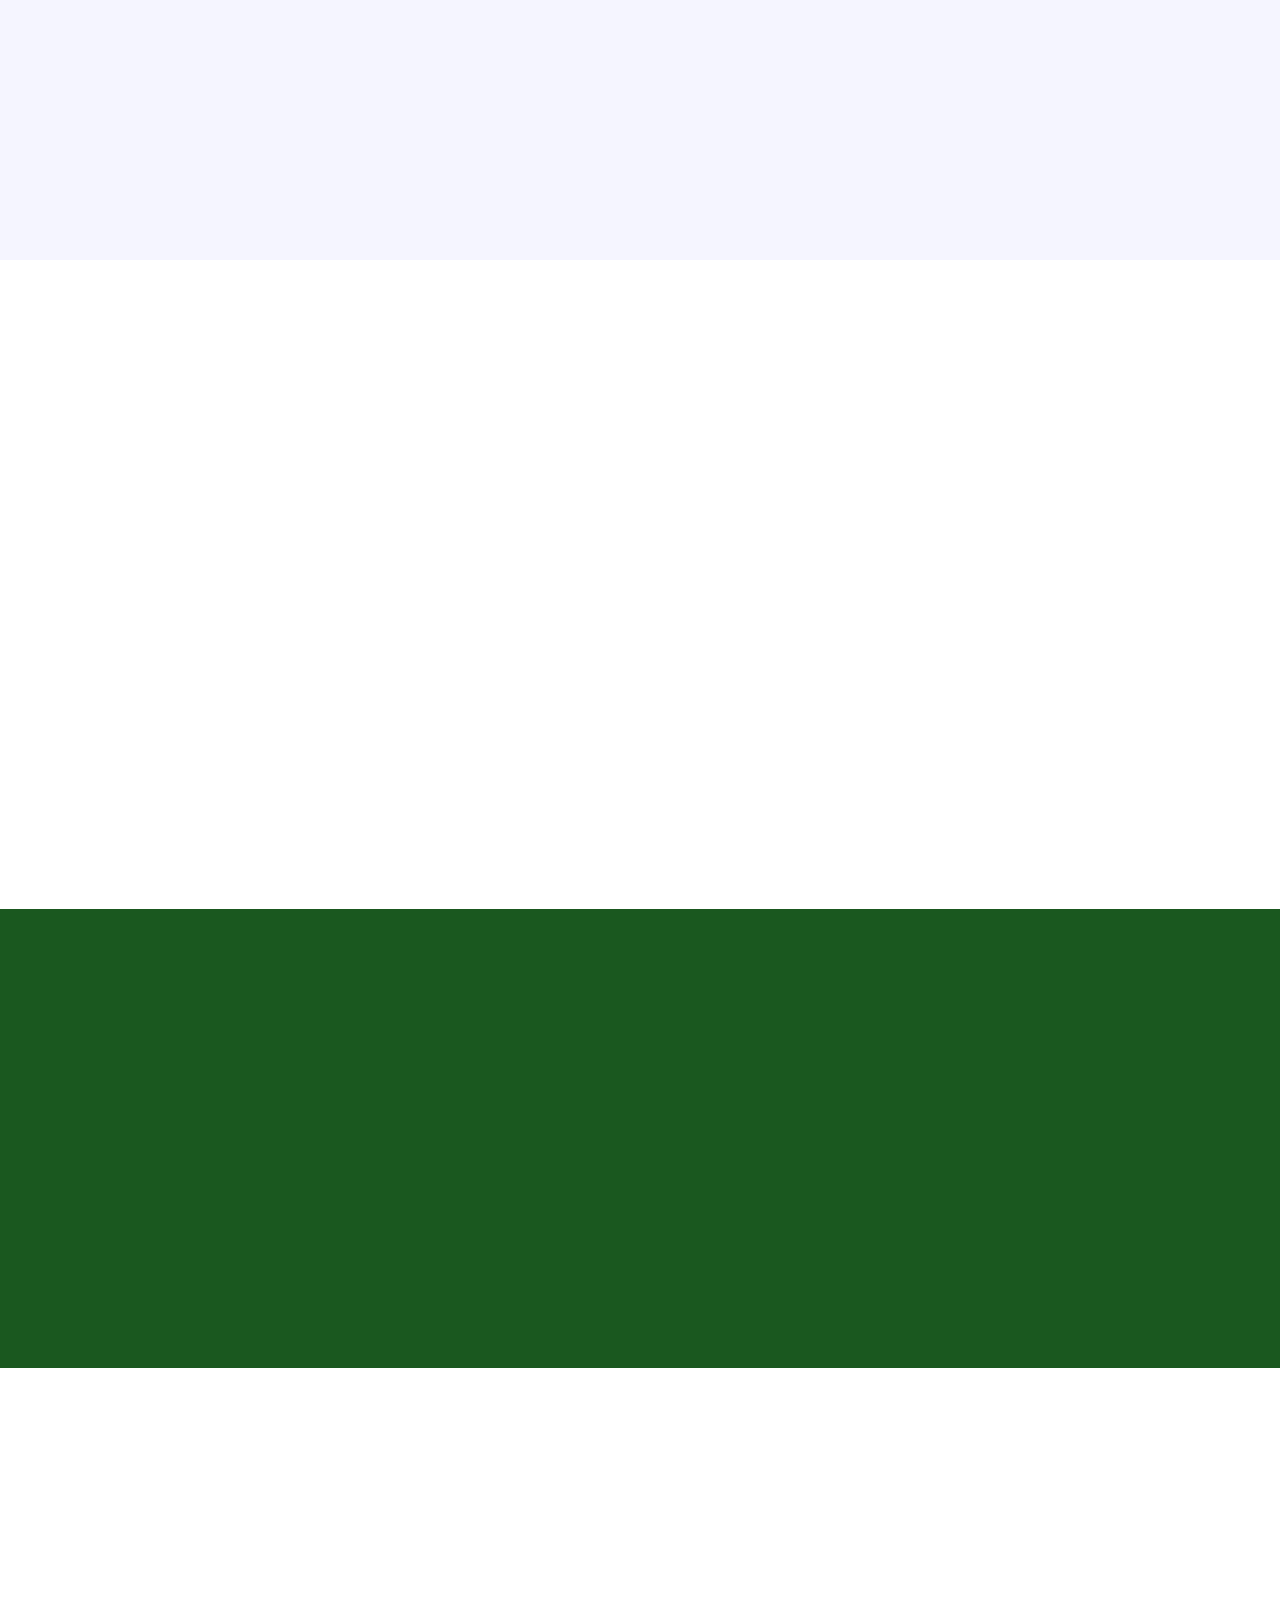
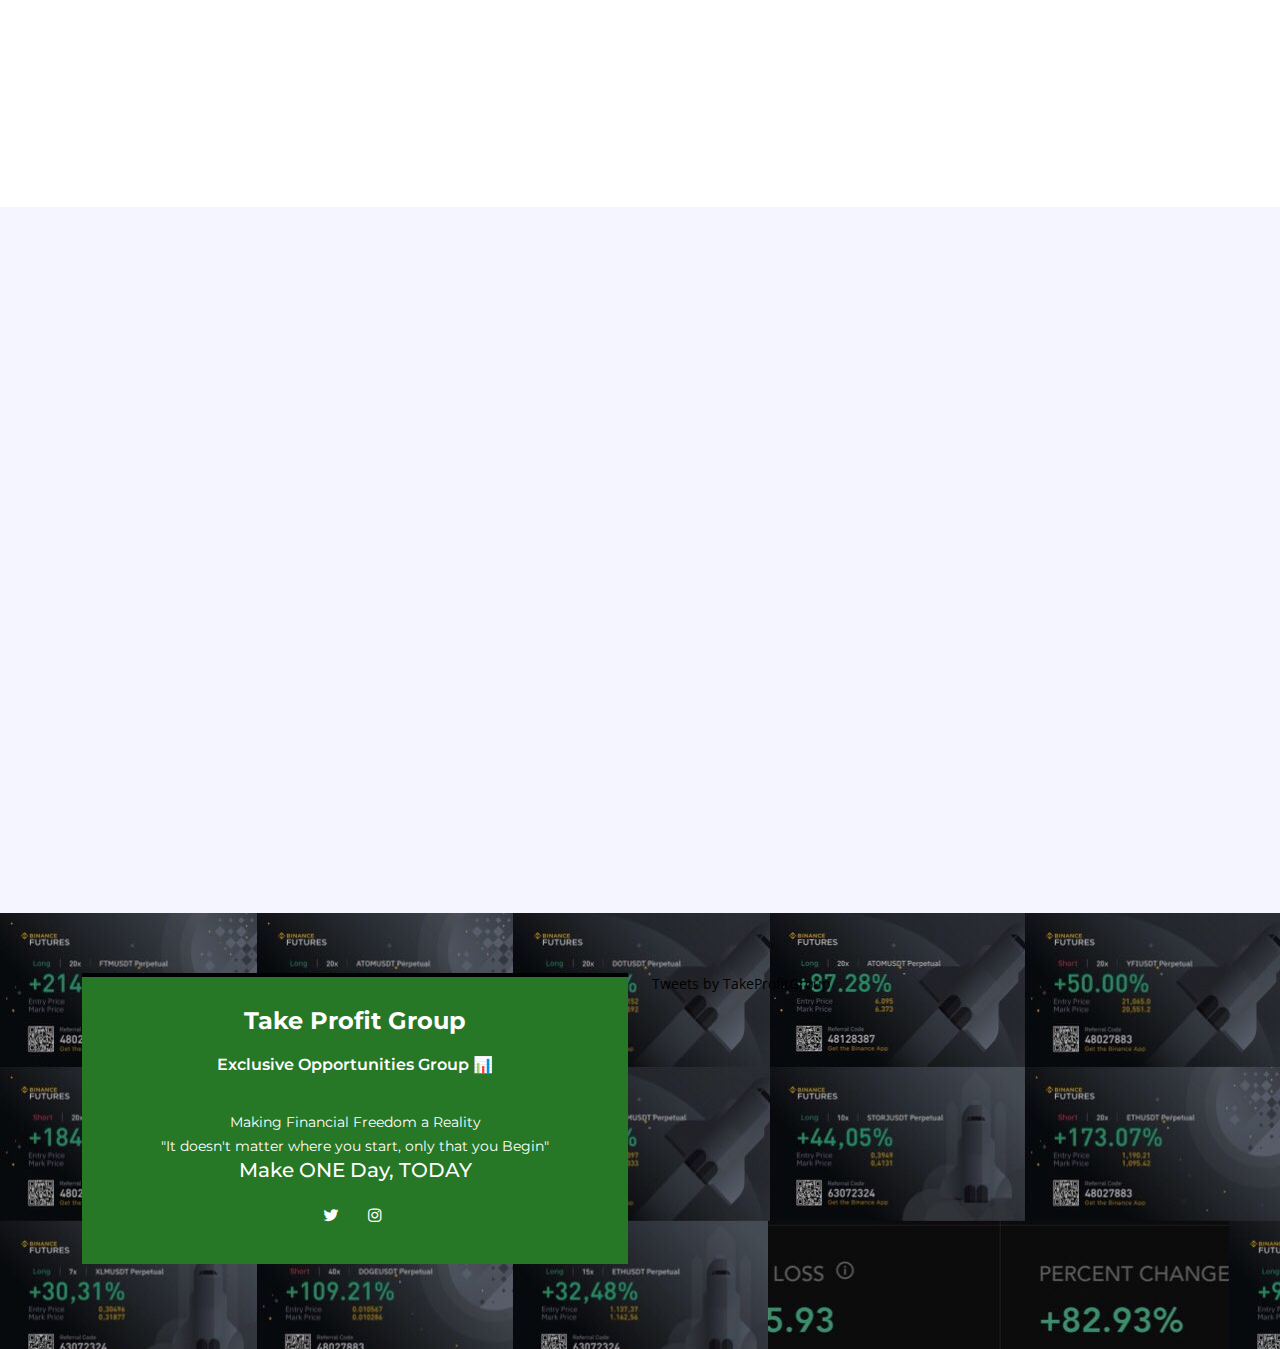
==== commit f5cba35a: "Update index.html" ====
--- a/index.html
+++ b/index.html
@@ -207,8 +207,8 @@
           <div class="col-lg-3 col-md-6">
             <div class="count-box">
              <i class="icofont-chart-histogram-alt"></i>
-              <span class="style"><span class="count2" data-from="0" data-to="100" data-time="1000">0</span> %</span
-              <p>Consistent Gains</p>
+             <span data-toggle="counter-up">99</span> %</span
+              <p>Successful Members</p>
             </div>
           </div>
 
@@ -223,7 +223,7 @@
           <div class="col-lg-3 col-md-6 mt-5 mt-lg-0">
             <div class="count-box">
               <i class="icofont-badge"></i>
-              <span data-toggle="counter-up">90+</span>
+              <span data-toggle="counter-up">90</span>+ %</span
               <p>Unmatched Win Rates</p>
             </div>
           </div>
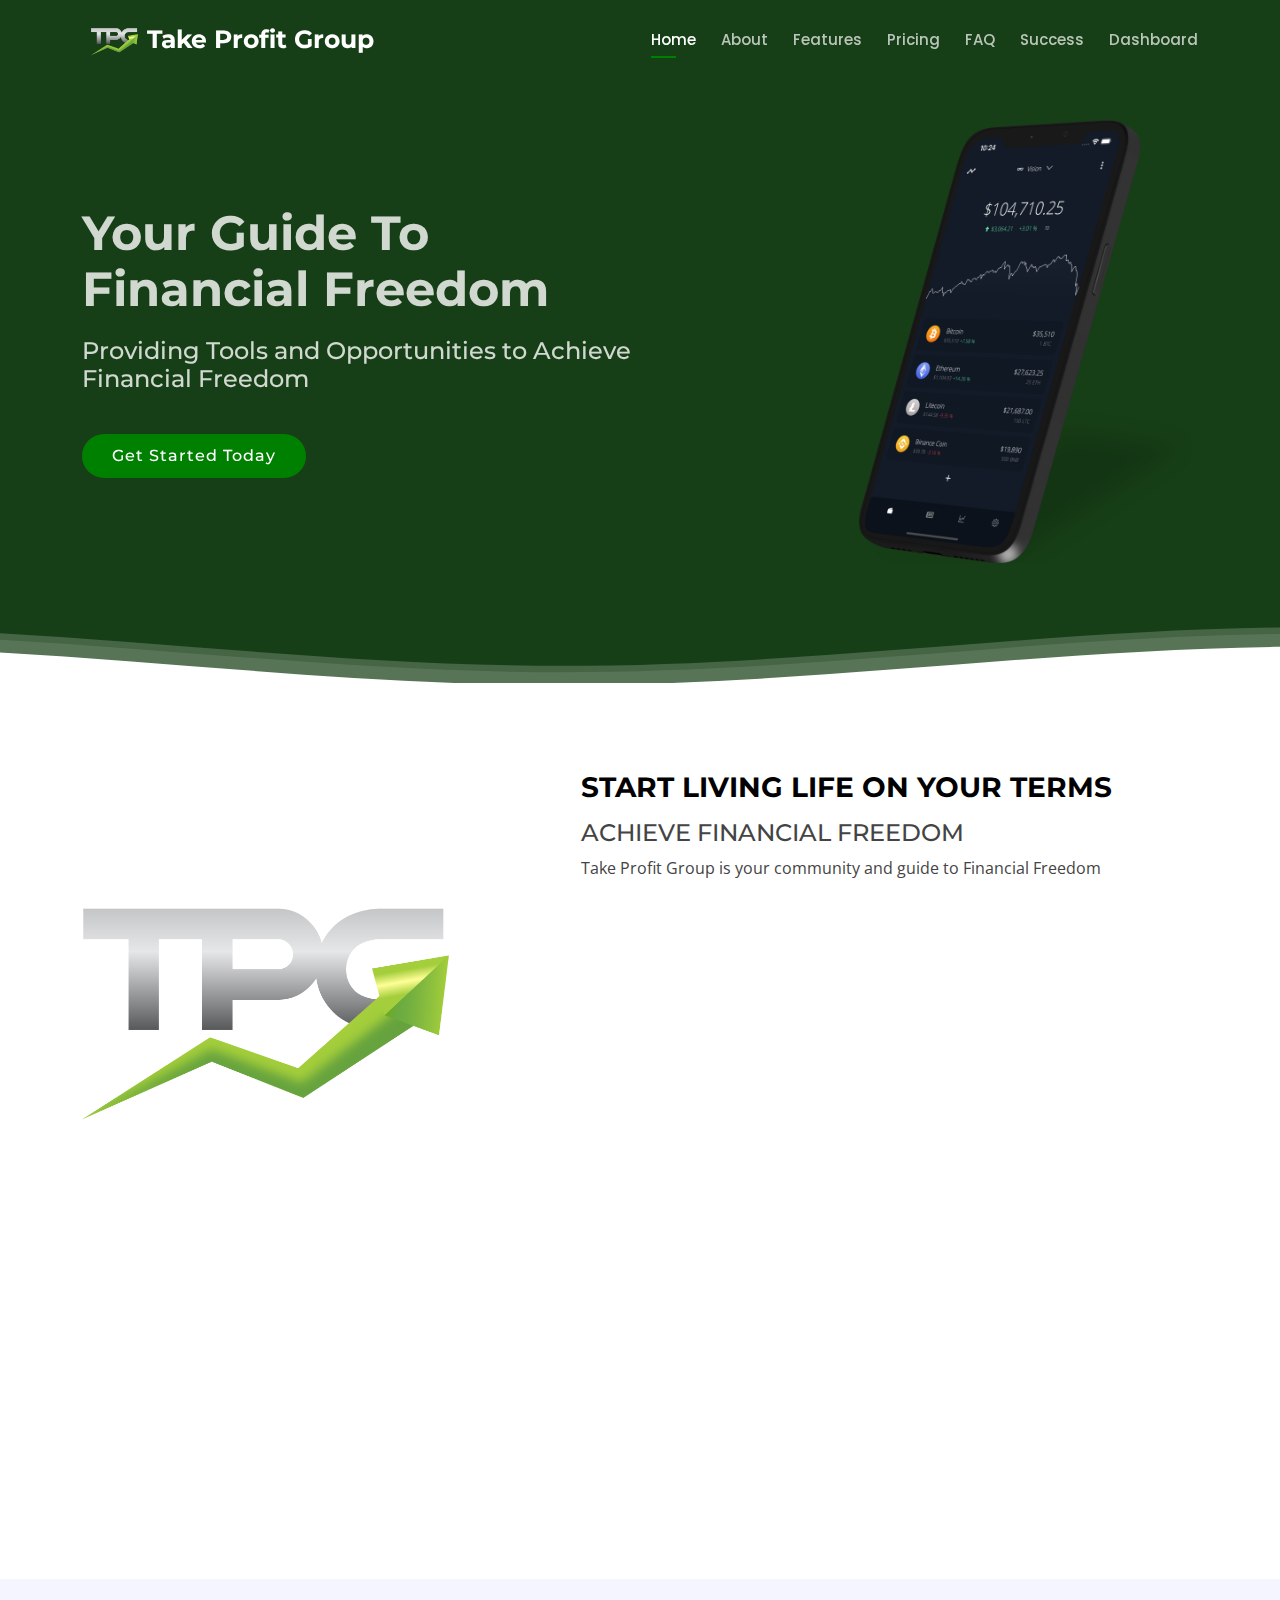
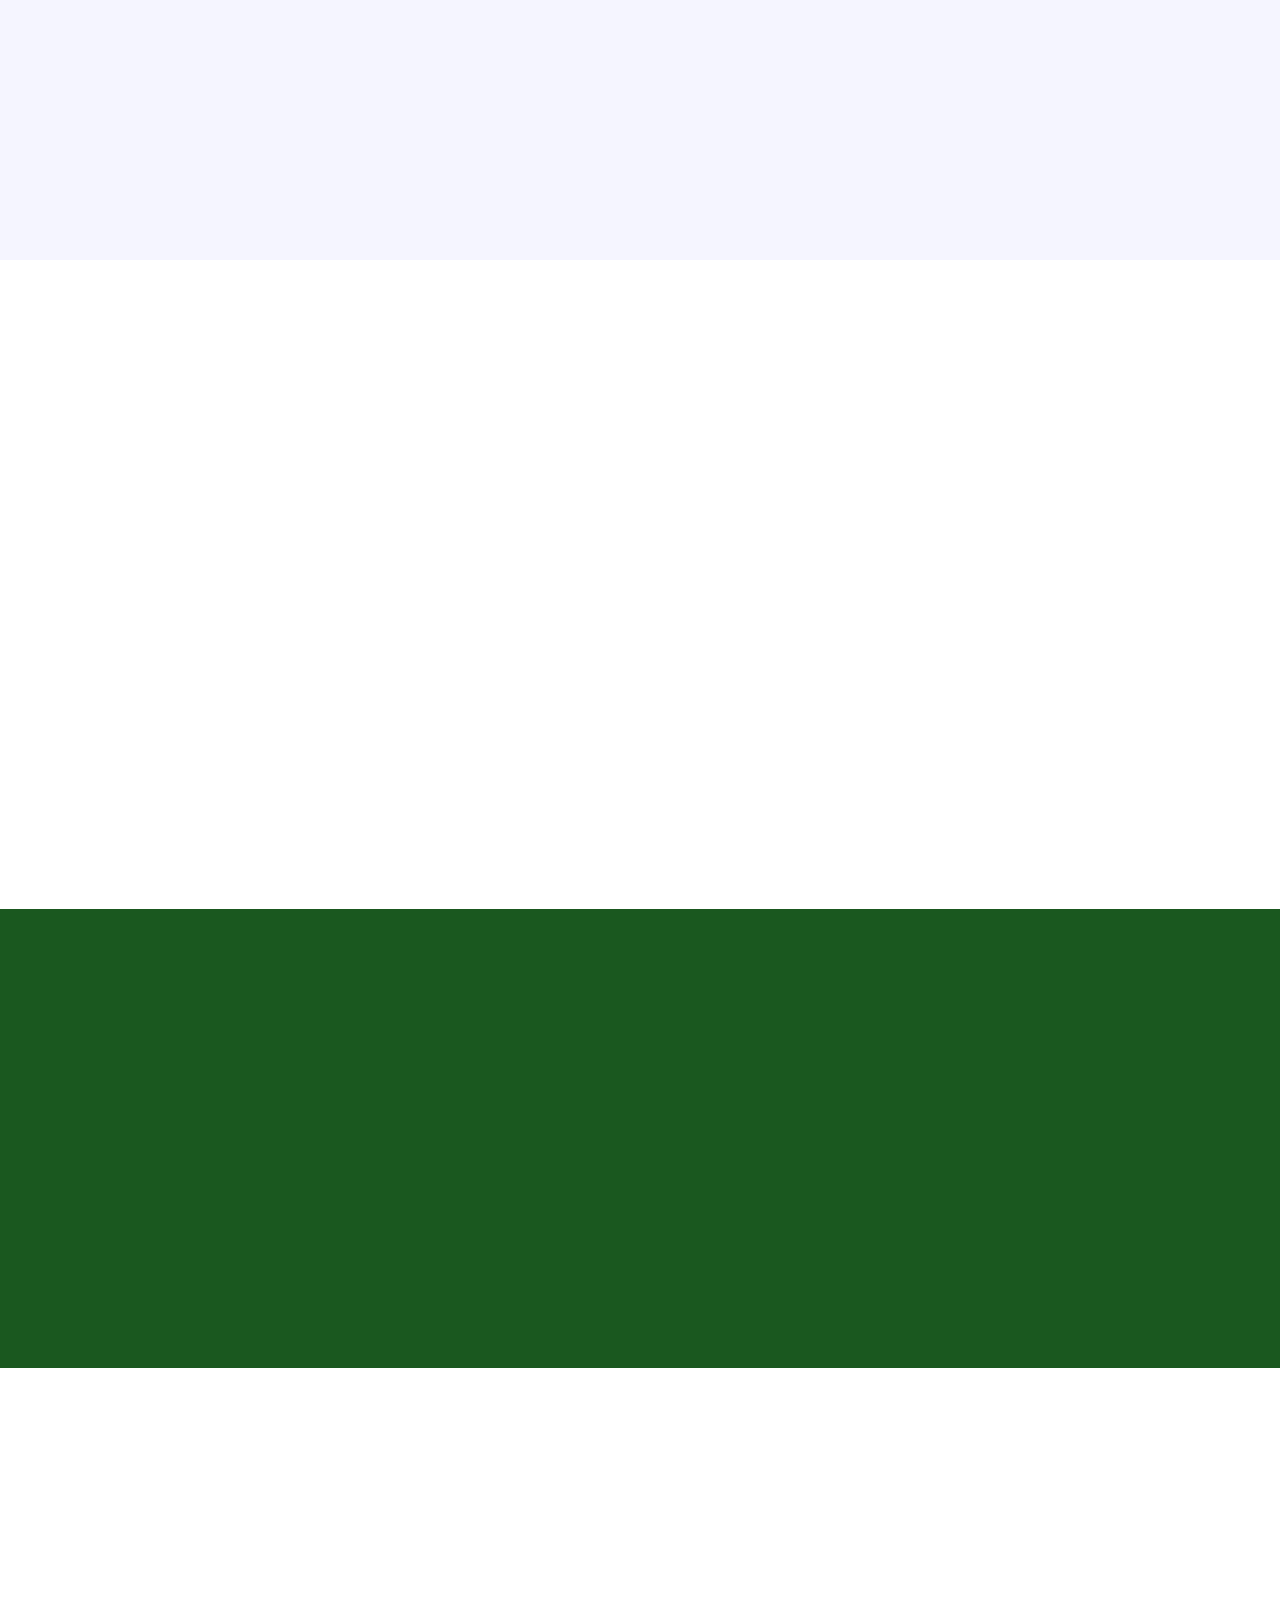
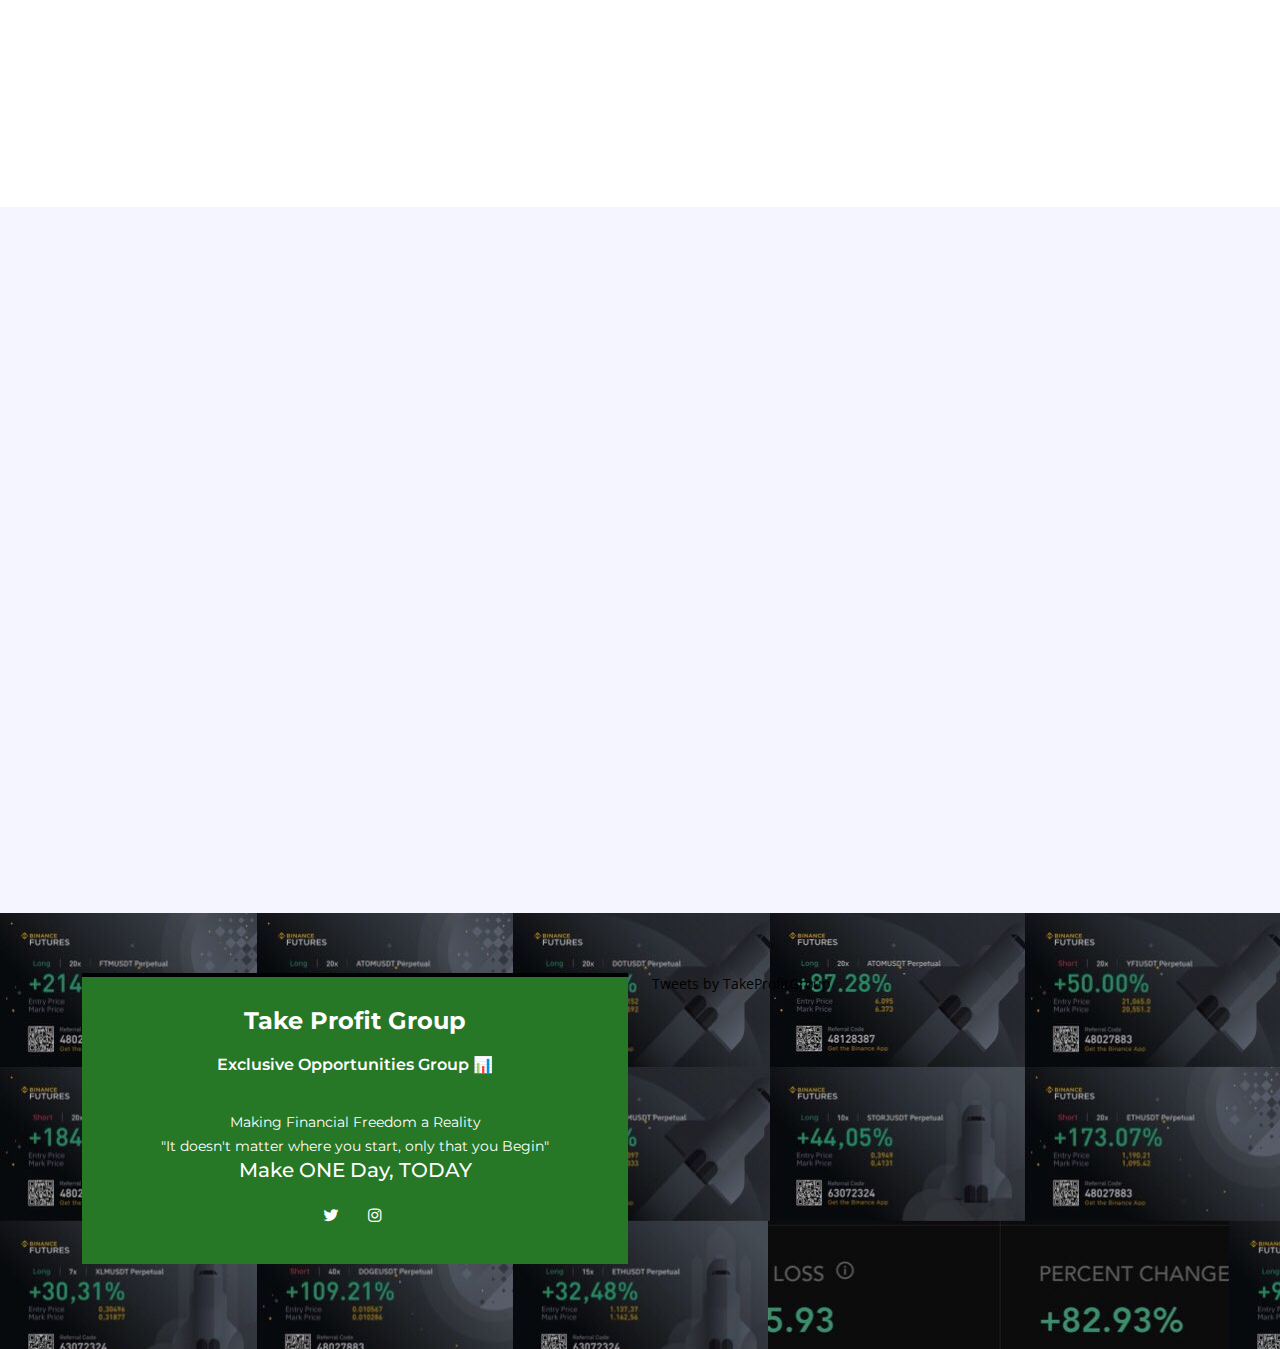
==== commit dbc616ca: "Update index.html" ====
--- a/index.html
+++ b/index.html
@@ -89,7 +89,7 @@
       <div class="row justify-content-between">
         <div class="col-lg-7 pt-5 pt-lg-0 order-2 order-lg-1 d-flex align-items-center">
           <div data-aos="zoom-out">
-            <h1>Your Guide To Financial Freedom</h1>
+            <h1>Your Guide To <br/> Financial Freedom</h1>
             <h2>Providing Tools and Opportunities to Achieve <br/> Financial Freedom
             </h2>
          
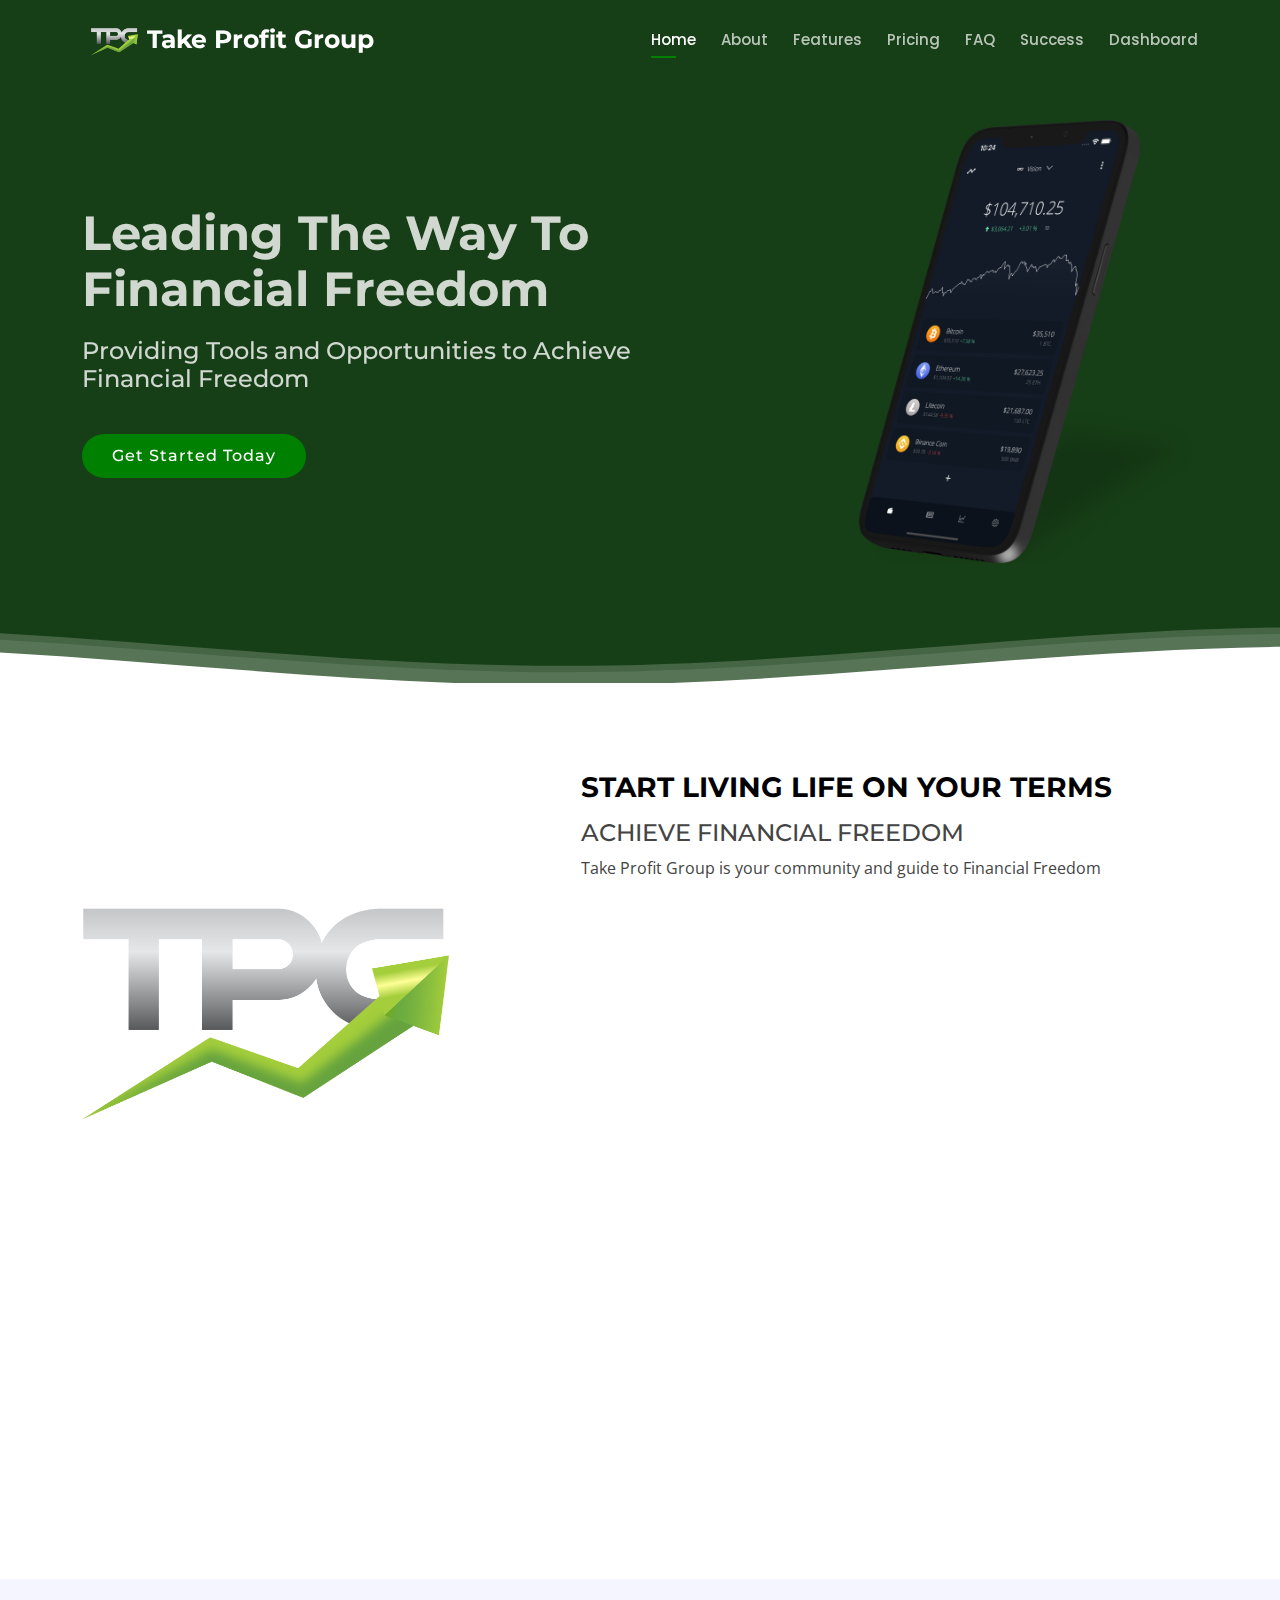
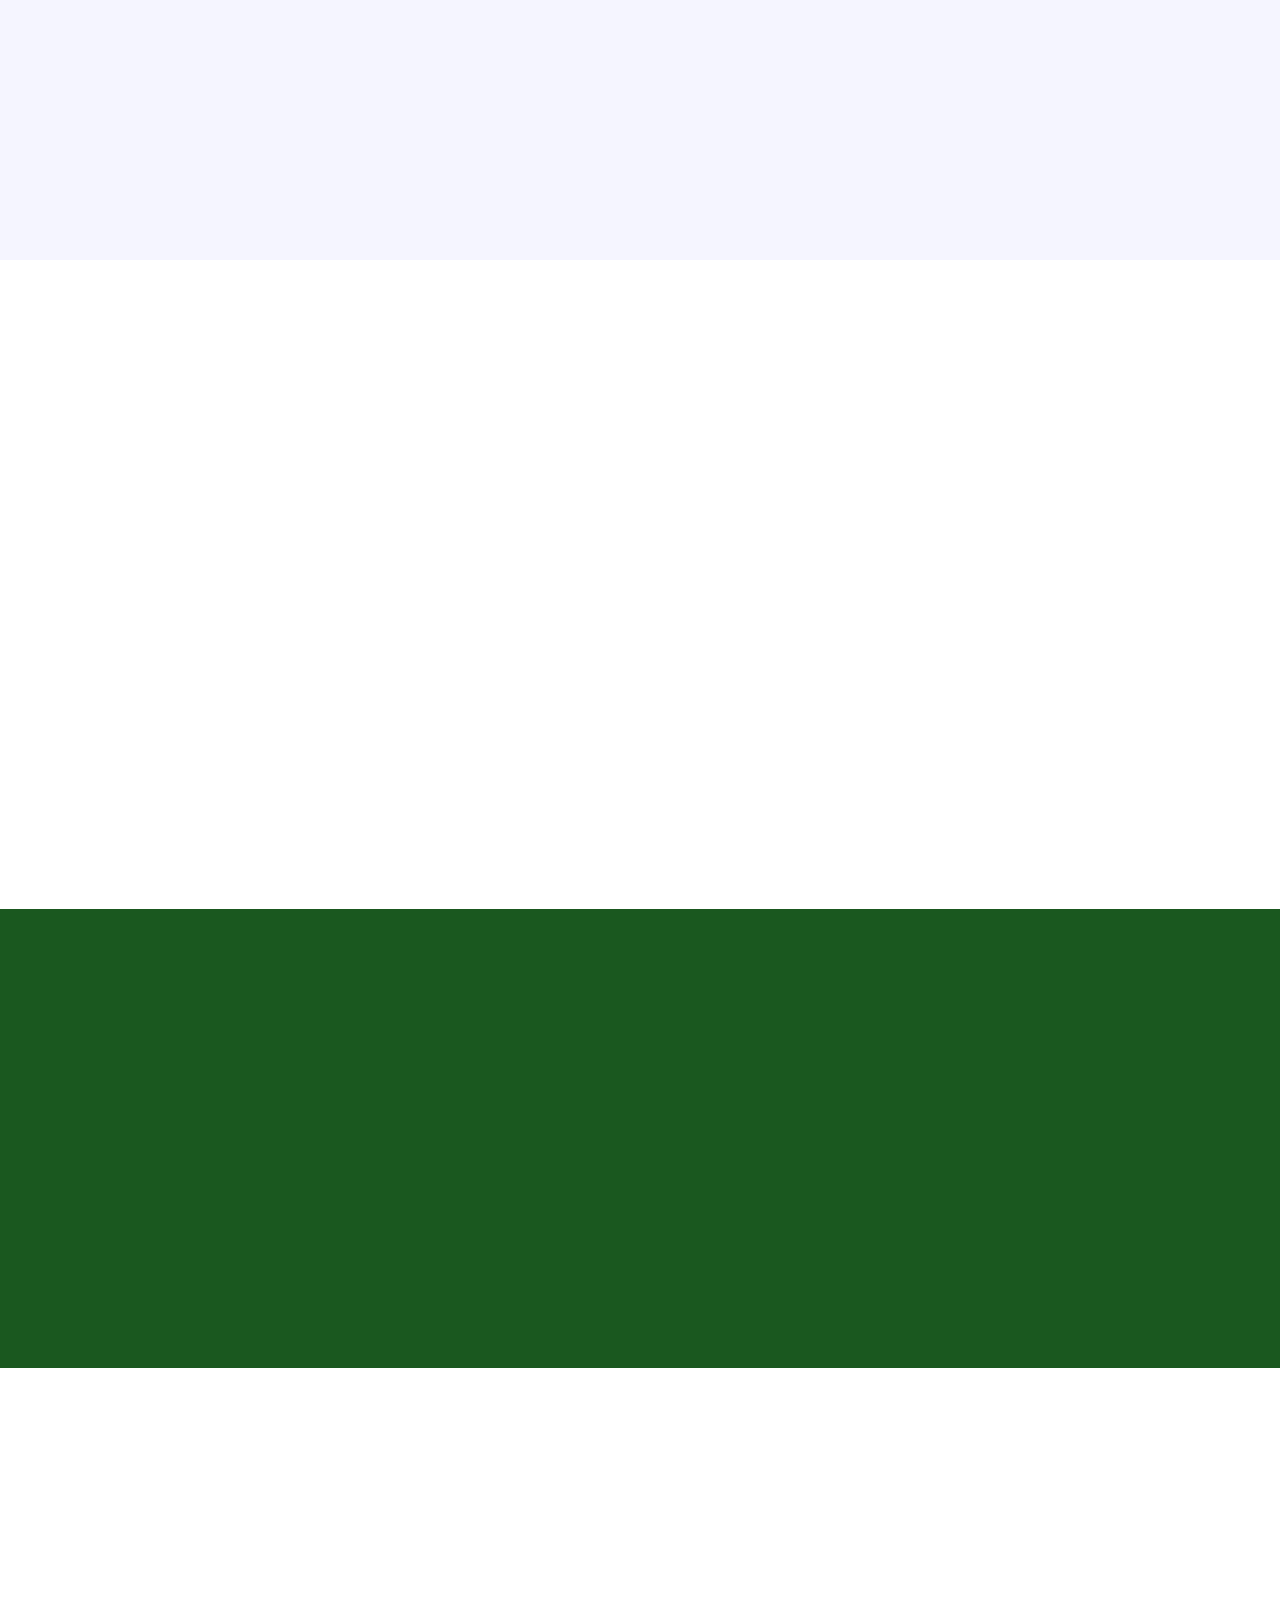
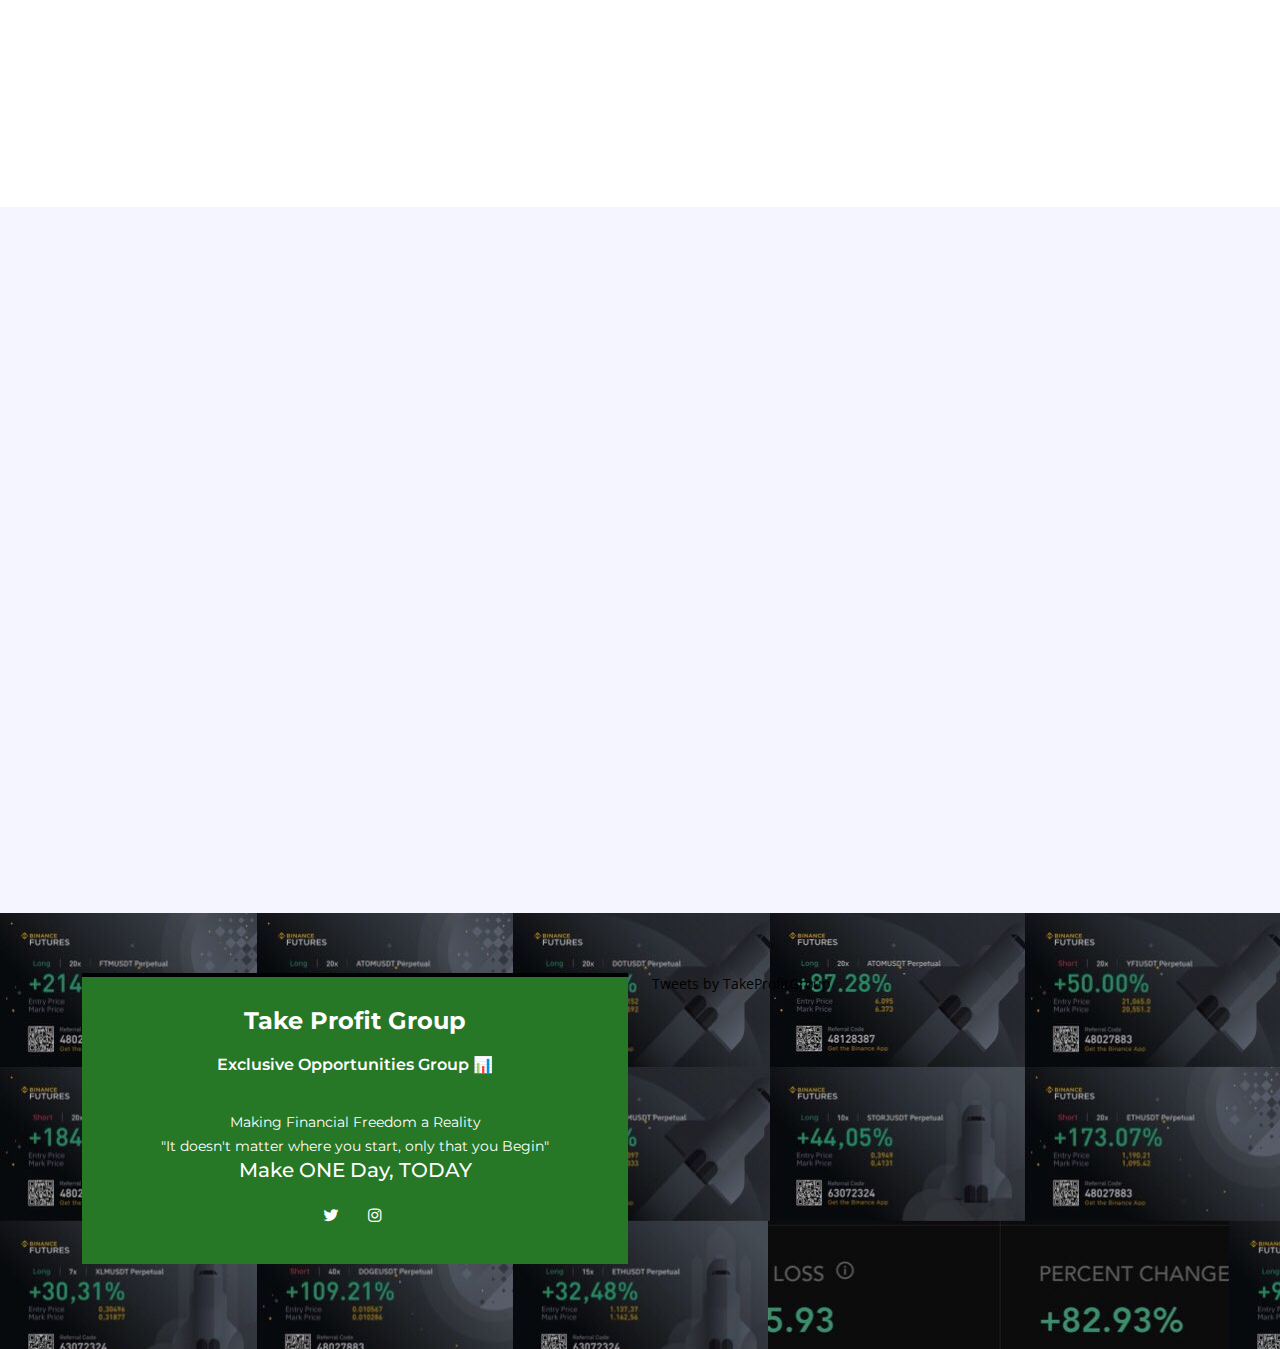
==== commit 0a94271c: "Update index.html" ====
--- a/index.html
+++ b/index.html
@@ -89,7 +89,7 @@
       <div class="row justify-content-between">
         <div class="col-lg-7 pt-5 pt-lg-0 order-2 order-lg-1 d-flex align-items-center">
           <div data-aos="zoom-out">
-            <h1>Your Guide To <br/> Financial Freedom</h1>
+            <h1>Leading The Way To<br/> Financial Freedom</h1>
             <h2>Providing Tools and Opportunities to Achieve <br/> Financial Freedom
             </h2>
          
@@ -266,7 +266,7 @@
                 <li>Q&A Sessions and Giveaways</li>
               </ul>
               <div class="btn-wrap">
-                <a href="https://takeprofitgroup.hyper.co/purchase/T9Krua2flyi7BDa4RC-ro?password=THOR" class="btn-buy">Join Now</a>
+                <a href="https://takeprofitgroup.hyper.co/purchase/T9Krua2flyi7BDa4RC-ro?password=THOR" class="btn-buy">Free Trial</a>
               </div>
             </div>
           </div>
@@ -284,7 +284,7 @@
                 <li>Q&A Sessions and Giveaways</li>
               </ul>
               <div class="btn-wrap">
-                <a href="https://takeprofitgroup.hyper.co/purchase/Fp9FnCBh3Ee2GyHZZCy0C?password=" class="btn-buy">Join Now</a>
+                <a href="https://takeprofitgroup.hyper.co/purchase/Fp9FnCBh3Ee2GyHZZCy0C?password=" class="btn-buy">Ape In</a>
               </div>
             </div>
           </div>
